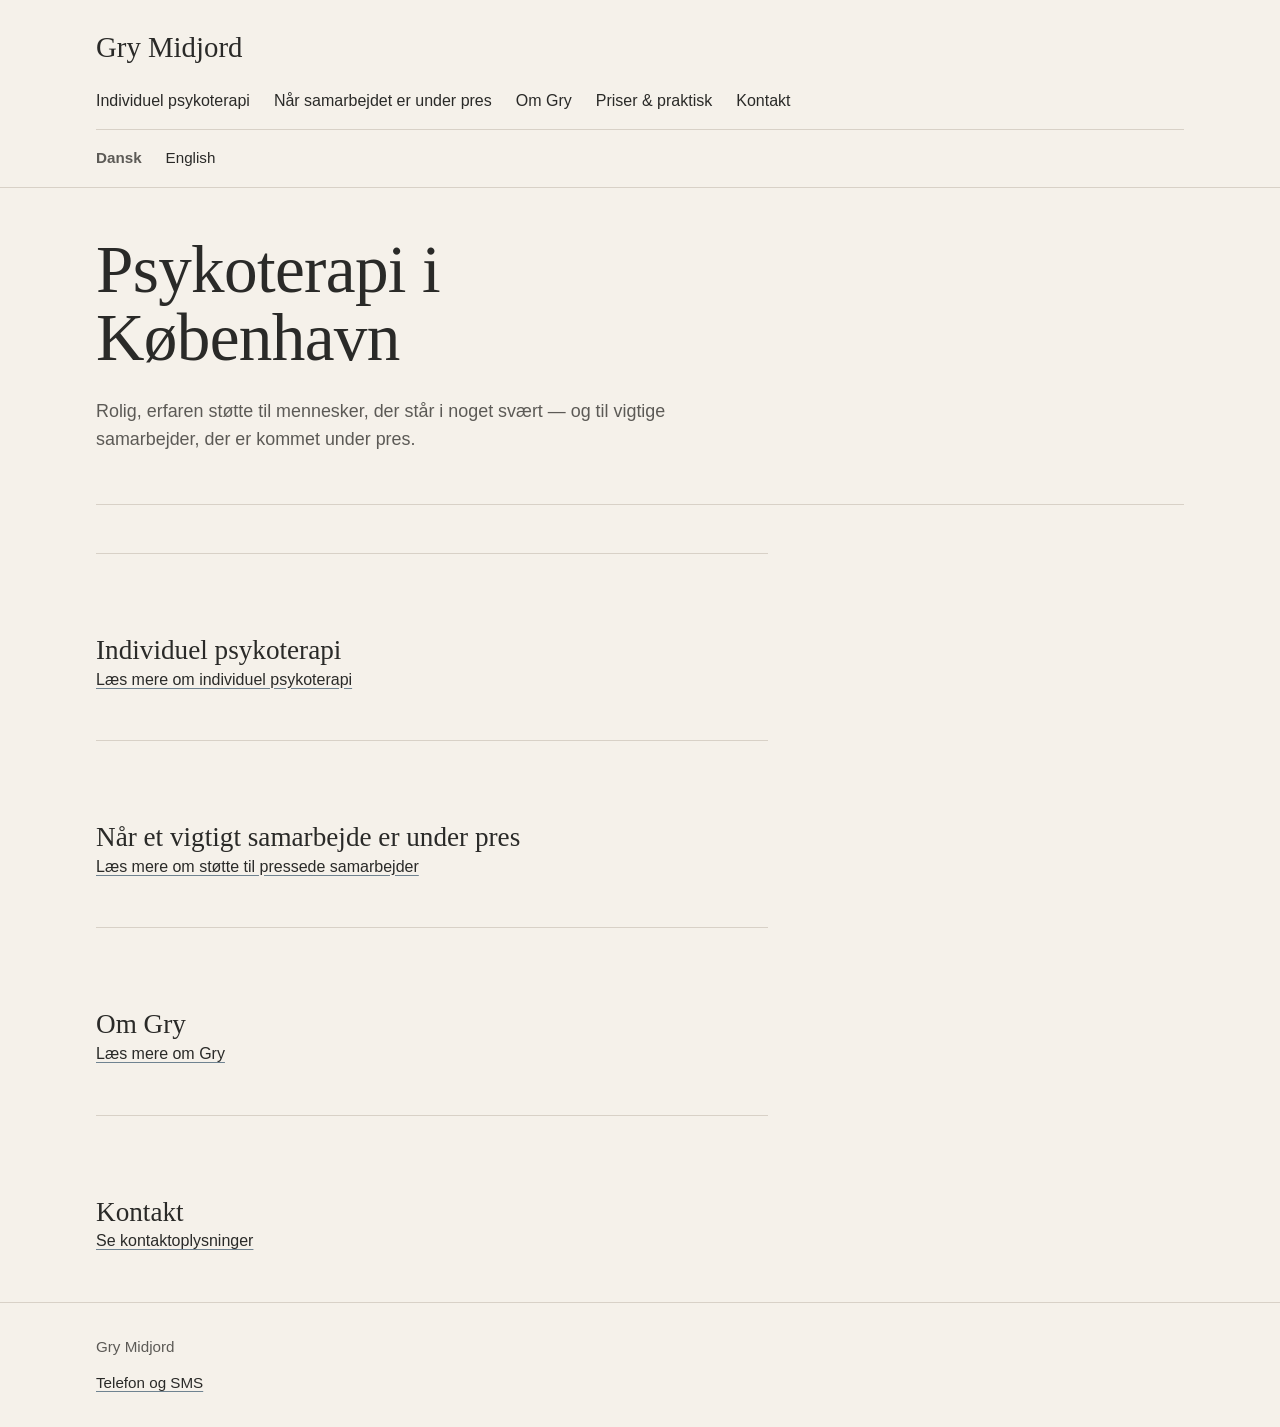
==== index.html @ a0eef8c8 "Update Danish home index.html" ====
<!doctype html>
<html lang="da">
<head>
  <meta charset="utf-8">
  <meta name="viewport" content="width=device-width, initial-scale=1">
  <title>Gry Midjord | Psykoterapi i København</title>
  <meta name="description" content="Psykoterapi i København hos Gry Midjord. Individuel psykoterapi og støtte, når et vigtigt samarbejde er under pres.">
  <link rel="stylesheet" href="assets/css/style.css">
  <link rel="alternate" hreflang="da" href="/">
  <link rel="alternate" hreflang="en" href="/en/">
</head>
<body>
  <div class="site-wrap">
    <header class="site-header">
      <div class="site-header-inner">
        <p class="brand"><a href="index.html">Gry Midjord</a></p>

        <nav class="site-nav" aria-label="Hovednavigation">
          <ul class="site-nav-list">
            <li><a href="psykoterapi-koebenhavn/">Individuel psykoterapi</a></li>
            <li><a href="samarbejde-under-pres/">Når samarbejdet er under pres</a></li>
            <li><a href="om-gry/">Om Gry</a></li>
            <li><a href="priser-praktisk/">Priser &amp; praktisk</a></li>
            <li><a href="kontakt/">Kontakt</a></li>
          </ul>
        </nav>

        <nav class="lang-nav" aria-label="Sprogvalg">
          <ul class="lang-nav-list">
            <li><strong>Dansk</strong></li>
            <li><a href="en/">English</a></li>
          </ul>
        </nav>
      </div>
    </header>

    <main class="site-main">
      <div class="site-main-inner">
        <section class="page-hero">
          <h1 class="page-title">Psykoterapi i København</h1>
          <p class="page-intro">
            Rolig, erfaren støtte til mennesker, der står i noget svært — og til vigtige samarbejder, der er kommet under pres.
          </p>
        </section>

        <section class="content-flow">
          <!-- PASTE APPROVED COPY HERE -->

          <div class="subtle-divider">
            <h2>Individuel psykoterapi</h2>
            <p><a href="psykoterapi-koebenhavn/">Læs mere om individuel psykoterapi</a></p>
          </div>

          <div class="subtle-divider">
            <h2>Når et vigtigt samarbejde er under pres</h2>
            <p><a href="samarbejde-under-pres/">Læs mere om støtte til pressede samarbejder</a></p>
          </div>

          <div class="subtle-divider">
            <h2>Om Gry</h2>
            <p><a href="om-gry/">Læs mere om Gry</a></p>
          </div>

          <div class="cta-block">
            <h2>Kontakt</h2>
            <p><a href="kontakt/">Se kontaktoplysninger</a></p>
          </div>
        </section>
      </div>
    </main>

    <footer class="site-footer">
      <div class="site-footer-inner">
        <p>Gry Midjord</p>
        <p><a href="kontakt/">Telefon og SMS</a></p>
      </div>
    </footer>
  </div>
</body>
</html>
---- assets/css/style.css ----
:root {
  --bg: #f5f1ea;
  --bg-soft: #ece6dd;
  --text: #2a2a28;
  --text-soft: #5c5a56;
  --accent: #6f8391;
  --line: #d8d1c7;

  --font-heading: Georgia, "Times New Roman", serif;
  --font-body: Arial, Helvetica, sans-serif;

  --space-1: 0.5rem;
  --space-2: 0.75rem;
  --space-3: 1rem;
  --space-4: 1.5rem;
  --space-5: 2rem;
  --space-6: 3rem;
  --space-7: 4rem;

  --container: 68rem;
  --measure: 42rem;
}

*,
*::before,
*::after {
  box-sizing: border-box;
}

html {
  font-size: 16px;
}

body {
  margin: 0;
  background: var(--bg);
  color: var(--text);
  font-family: var(--font-body);
  line-height: 1.6;
}

img {
  display: block;
  max-width: 100%;
  height: auto;
}

a {
  color: var(--text);
  text-decoration-color: var(--accent);
  text-underline-offset: 0.18em;
}

a:hover,
a:focus {
  color: var(--accent);
}

.site-wrap {
  min-height: 100vh;
}

.site-header,
.site-main,
.site-footer {
  padding-left: var(--space-4);
  padding-right: var(--space-4);
}

.site-header-inner,
.site-main-inner,
.site-footer-inner {
  width: min(100%, var(--container));
  margin: 0 auto;
}

.site-header {
  padding-top: var(--space-4);
  padding-bottom: var(--space-3);
  border-bottom: 1px solid var(--line);
}

.brand {
  margin: 0;
  font-family: var(--font-heading);
  font-size: 1.8rem;
  font-weight: normal;
  line-height: 1.1;
}

.brand a {
  text-decoration: none;
  color: var(--text);
}

.site-nav {
  margin-top: var(--space-4);
}

.site-nav-list,
.lang-nav-list {
  list-style: none;
  margin: 0;
  padding: 0;
}

.site-nav-list li + li,
.lang-nav-list li + li {
  margin-top: var(--space-2);
}

.site-nav a,
.lang-nav a {
  text-decoration: none;
}

.lang-nav {
  margin-top: var(--space-4);
  padding-top: var(--space-3);
  border-top: 1px solid var(--line);
  color: var(--text-soft);
  font-size: 0.95rem;
}

.site-main {
  padding-top: var(--space-6);
  padding-bottom: var(--space-6);
}

.page-hero {
  padding-bottom: var(--space-5);
  border-bottom: 1px solid var(--line);
}

.page-title {
  margin: 0;
  max-width: 14ch;
  font-family: var(--font-heading);
  font-size: clamp(2.2rem, 7vw, 4.2rem);
  font-weight: normal;
  line-height: 1.02;
  letter-spacing: -0.01em;
}

.page-intro {
  max-width: var(--measure);
  margin-top: var(--space-4);
  font-size: 1.05rem;
  color: var(--text-soft);
}

.content-flow {
  max-width: var(--measure);
  margin-top: var(--space-6);
}

.content-flow > * + * {
  margin-top: var(--space-4);
}

.content-flow h2 {
  margin-top: var(--space-6);
  margin-bottom: 0;
  font-family: var(--font-heading);
  font-size: 1.7rem;
  font-weight: normal;
  line-height: 1.2;
}

.content-flow h3 {
  margin-top: var(--space-5);
  margin-bottom: 0;
  font-family: var(--font-heading);
  font-size: 1.25rem;
  font-weight: normal;
  line-height: 1.25;
}

.content-flow p,
.content-flow ul {
  margin: 0;
}

.content-flow ul {
  padding-left: 1.2rem;
}

.subtle-divider {
  margin-top: var(--space-6);
  padding-top: var(--space-5);
  border-top: 1px solid var(--line);
}

.portrait-block {
  margin-top: var(--space-6);
}

.portrait-block figure {
  margin: 0;
}

.portrait-block figcaption {
  margin-top: var(--space-2);
  color: var(--text-soft);
  font-size: 0.95rem;
}

.cta-block {
  margin-top: var(--space-6);
  padding-top: var(--space-5);
  border-top: 1px solid var(--line);
}

.cta-block p {
  margin: 0;
}

.site-footer {
  padding-top: var(--space-5);
  padding-bottom: var(--space-5);
  border-top: 1px solid var(--line);
}

.site-footer-inner {
  color: var(--text-soft);
  font-size: 0.95rem;
}

.site-footer-inner p {
  margin: 0;
}

.site-footer-inner p + p {
  margin-top: var(--space-2);
}

@media (min-width: 48rem) {
  .site-header {
    padding-top: var(--space-5);
  }

  .site-nav-list,
  .lang-nav-list {
    display: flex;
    flex-wrap: wrap;
    gap: 1rem 1.5rem;
  }

  .site-nav-list li + li,
  .lang-nav-list li + li {
    margin-top: 0;
  }

  .lang-nav {
    margin-top: var(--space-3);
  }

  .page-intro {
    font-size: 1.12rem;
  }
}
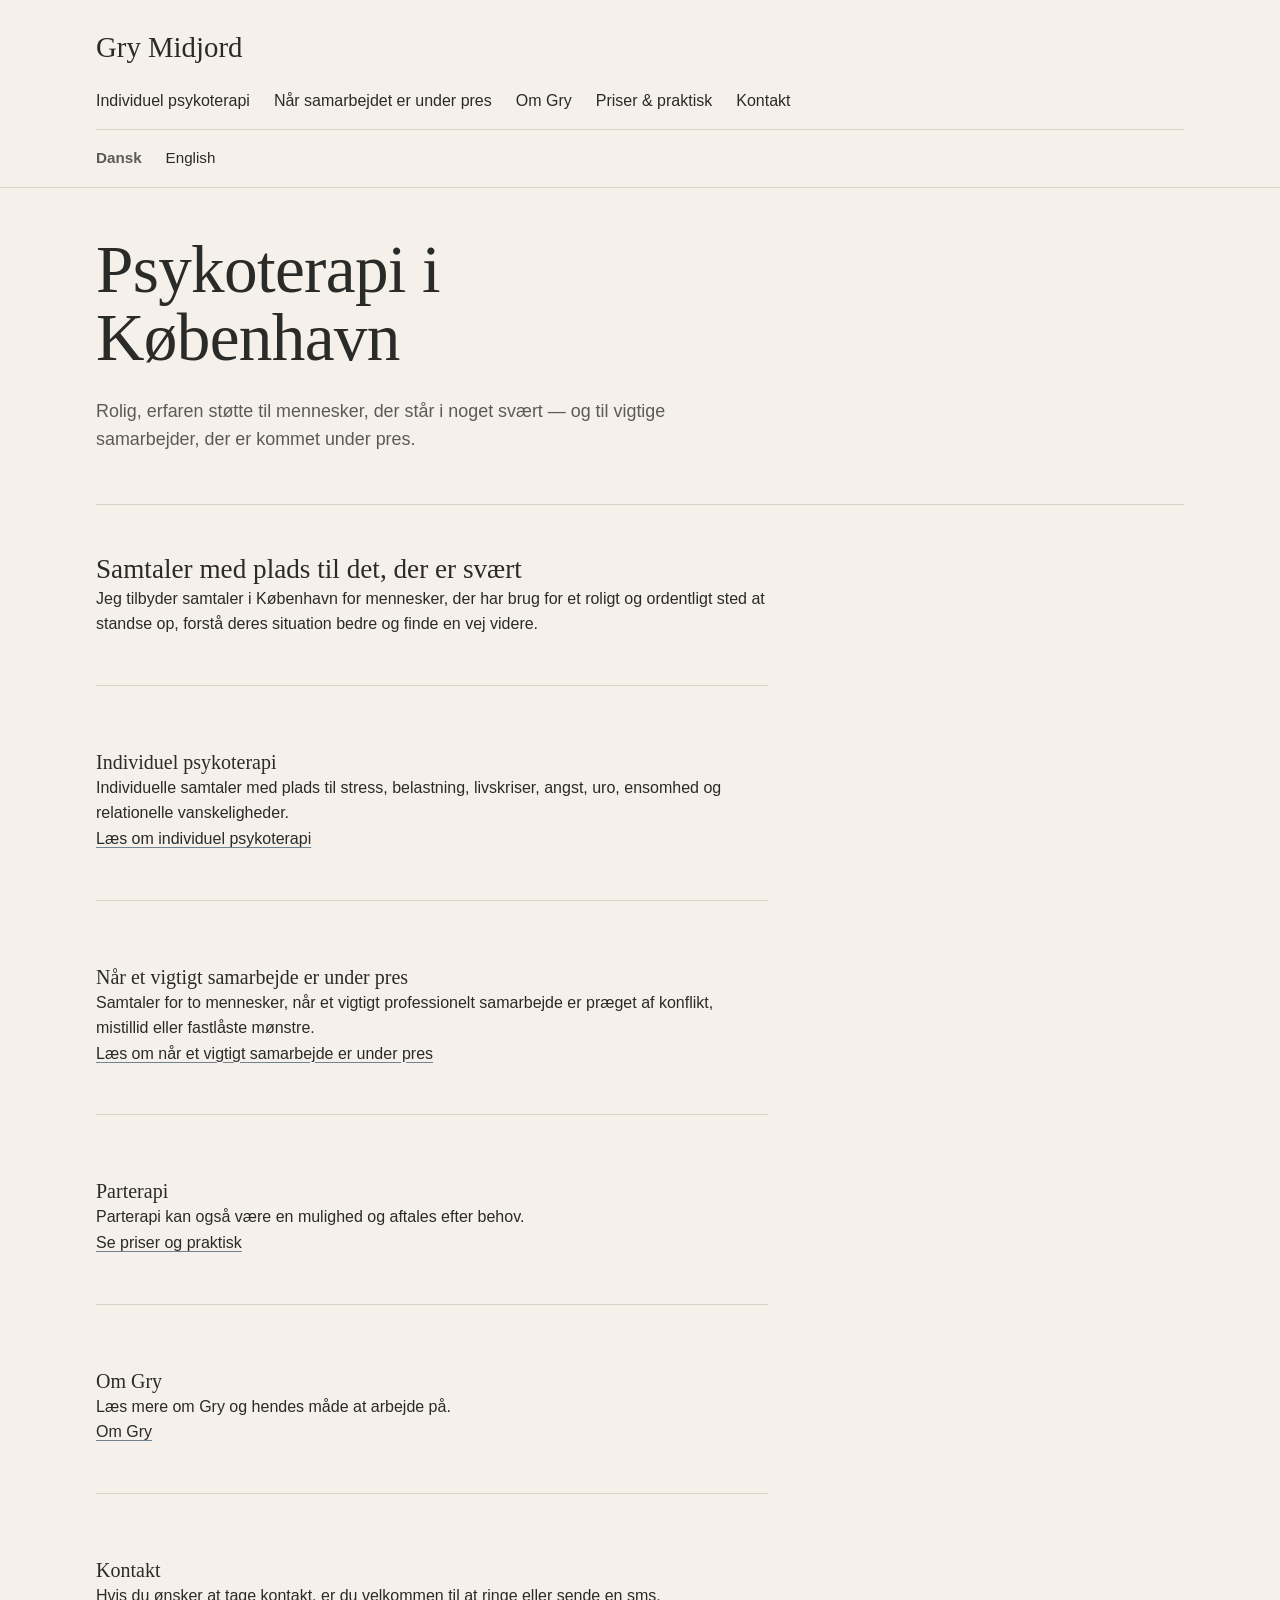
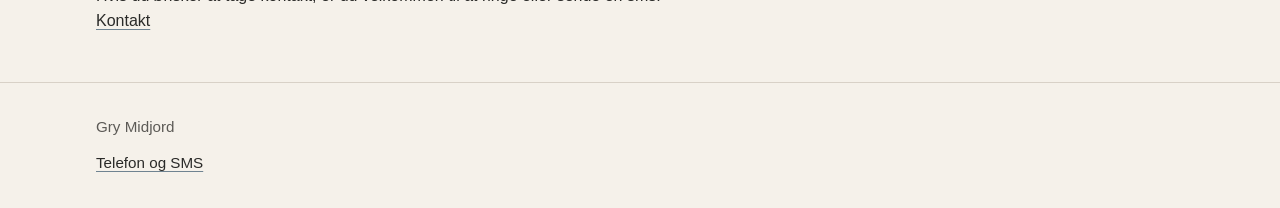
==== commit c641bc4f: "Danish content" ====
--- a/index.html
+++ b/index.html
@@ -44,26 +44,49 @@
         </section>
 
         <section class="content-flow">
-          <!-- PASTE APPROVED COPY HERE -->
+          <h2>Samtaler med plads til det, der er svært</h2>
+          <p>
+            Jeg tilbyder samtaler i København for mennesker, der har brug for et roligt og ordentligt sted at standse op, forstå deres situation bedre og finde en vej videre.
+          </p>
 
           <div class="subtle-divider">
-            <h2>Individuel psykoterapi</h2>
-            <p><a href="psykoterapi-koebenhavn/">Læs mere om individuel psykoterapi</a></p>
+            <h3>Individuel psykoterapi</h3>
+            <p>
+              Individuelle samtaler med plads til stress, belastning, livskriser, angst, uro, ensomhed og relationelle vanskeligheder.
+            </p>
+            <p><a href="psykoterapi-koebenhavn/">Læs om individuel psykoterapi</a></p>
           </div>
 
           <div class="subtle-divider">
-            <h2>Når et vigtigt samarbejde er under pres</h2>
-            <p><a href="samarbejde-under-pres/">Læs mere om støtte til pressede samarbejder</a></p>
+            <h3>Når et vigtigt samarbejde er under pres</h3>
+            <p>
+              Samtaler for to mennesker, når et vigtigt professionelt samarbejde er præget af konflikt, mistillid eller fastlåste mønstre.
+            </p>
+            <p><a href="samarbejde-under-pres/">Læs om når et vigtigt samarbejde er under pres</a></p>
           </div>
 
           <div class="subtle-divider">
-            <h2>Om Gry</h2>
-            <p><a href="om-gry/">Læs mere om Gry</a></p>
+            <h3>Parterapi</h3>
+            <p>
+              Parterapi kan også være en mulighed og aftales efter behov.
+            </p>
+            <p><a href="priser-praktisk/">Se priser og praktisk</a></p>
+          </div>
+
+          <div class="subtle-divider">
+            <h3>Om Gry</h3>
+            <p>
+              Læs mere om Gry og hendes måde at arbejde på.
+            </p>
+            <p><a href="om-gry/">Om Gry</a></p>
           </div>
 
           <div class="cta-block">
-            <h2>Kontakt</h2>
-            <p><a href="kontakt/">Se kontaktoplysninger</a></p>
+            <h3>Kontakt</h3>
+            <p>
+              Hvis du ønsker at tage kontakt, er du velkommen til at ringe eller sende en sms.
+            </p>
+            <p><a href="kontakt/">Kontakt</a></p>
           </div>
         </section>
       </div>
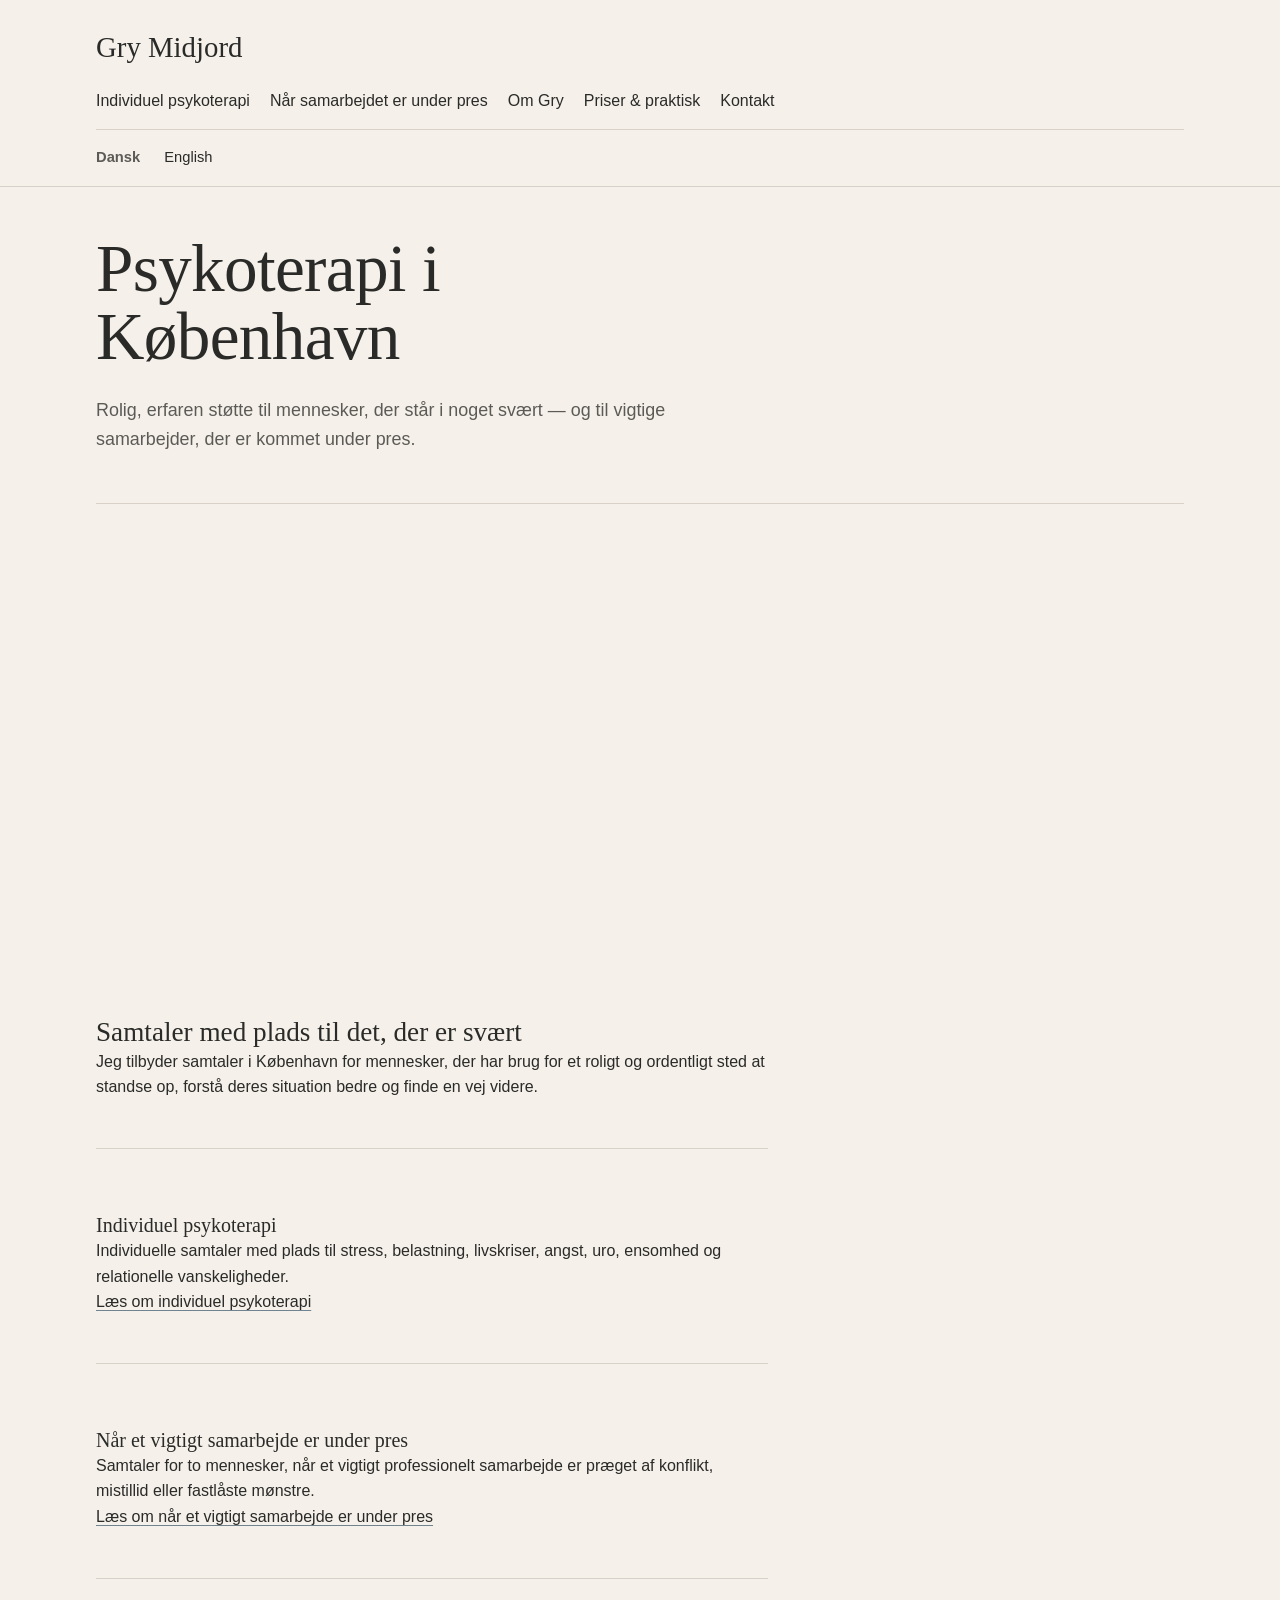
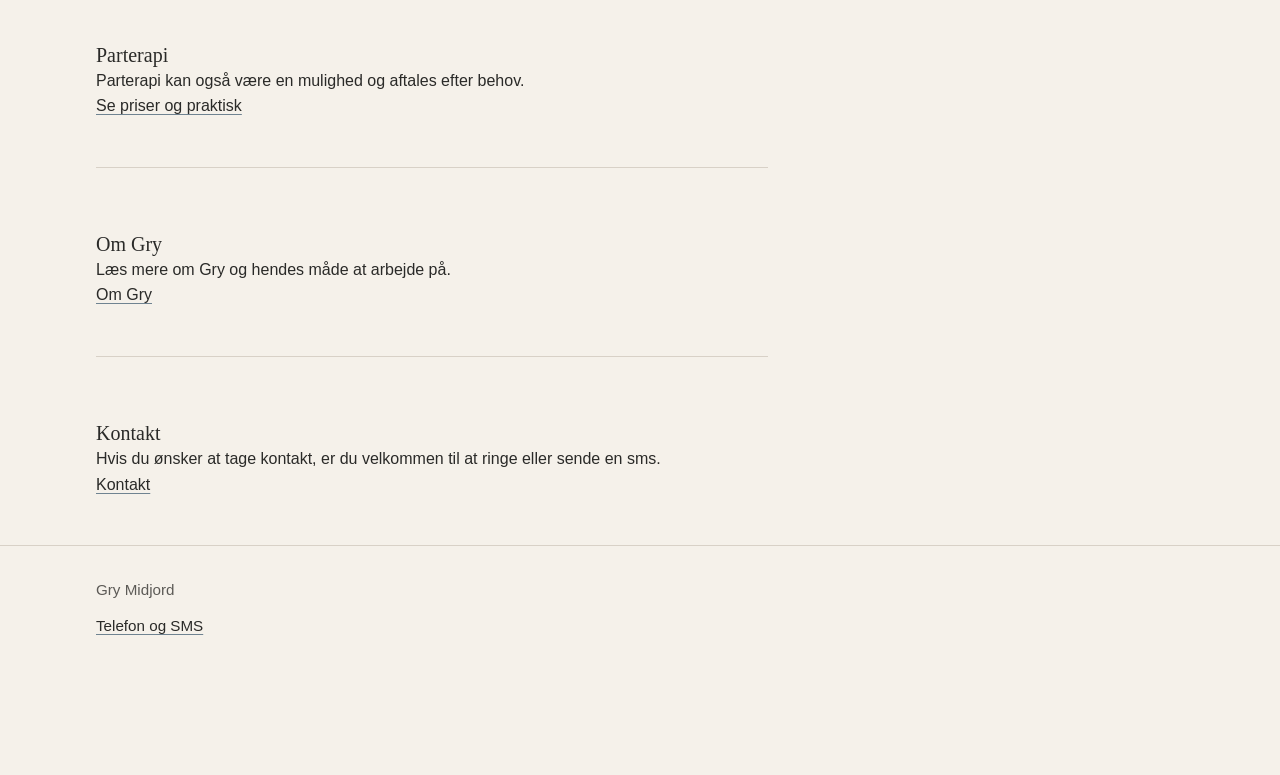
==== commit 0f64db54: "Update index support" ====
--- a/index.html
+++ b/index.html
@@ -42,6 +42,21 @@
             Rolig, erfaren støtte til mennesker, der står i noget svært — og til vigtige samarbejder, der er kommet under pres.
           </p>
         </section>
+
+        <div class="portrait-block hero-portrait">
+          <figure>
+            <picture>
+              <source media="(min-width: 48rem)" srcset="assets/images/gry/gry-home-desktop.webp">
+              <img
+                src="assets/images/gry/gry-home-mobile.webp"
+                alt="Gry Midjord"
+                width="900"
+                height="1125"
+                loading="eager"
+                decoding="async">
+            </picture>
+          </figure>
+        </div>
 
         <section class="content-flow">
           <h2>Samtaler med plads til det, der er svært</h2>
--- a/assets/css/style.css
+++ b/assets/css/style.css
@@ -119,7 +119,7 @@
   padding-top: var(--space-3);
   border-top: 1px solid var(--line);
   color: var(--text-soft);
-  font-size: 0.95rem;
+  font-size: 0.92rem;
 }
 
 .site-main {
@@ -199,6 +199,24 @@
   margin: 0;
 }
 
+.portrait-block picture,
+.portrait-block img {
+  display: block;
+  width: 100%;
+}
+
+.portrait-block img {
+  height: auto;
+}
+
+.hero-portrait {
+  max-width: 26rem;
+}
+
+.about-portrait {
+  max-width: 24rem;
+}
+
 .portrait-block figcaption {
   margin-top: var(--space-2);
   color: var(--text-soft);
@@ -232,6 +250,53 @@
 
 .site-footer-inner p + p {
   margin-top: var(--space-2);
+}
+
+.contact-block {
+  max-width: 32rem;
+}
+
+.contact-actions {
+  display: flex;
+  flex-wrap: wrap;
+  gap: 0.75rem 1.25rem;
+  margin-top: var(--space-2);
+}
+
+.contact-actions a {
+  text-decoration: none;
+}
+
+.address-block p + p {
+  margin-top: var(--space-2);
+}
+
+.orientation-note {
+  color: var(--text-soft);
+  font-size: 0.95rem;
+}
+
+.practical-page {
+  max-width: 38rem;
+}
+
+.practical-page h2 {
+  margin-top: var(--space-6);
+}
+
+.practical-page p + p {
+  margin-top: var(--space-3);
+}
+
+.practical-group {
+  margin-top: var(--space-6);
+  padding-top: var(--space-5);
+}
+
+.closing-block {
+  margin-top: var(--space-6);
+  padding-top: var(--space-5);
+  border-top: 1px solid var(--line);
 }
 
 @media (min-width: 48rem) {
@@ -246,6 +311,10 @@
     gap: 1rem 1.5rem;
   }
 
+  .site-nav-list {
+    gap: 0.9rem 1.25rem;
+  }
+
   .site-nav-list li + li,
   .lang-nav-list li + li {
     margin-top: 0;
@@ -258,4 +327,17 @@
   .page-intro {
     font-size: 1.12rem;
   }
-}
+
+  .hero-portrait {
+    margin-top: var(--space-6);
+    margin-bottom: var(--space-2);
+  }
+
+  .long-read .content-flow {
+    max-width: 38rem;
+  }
+
+  .long-read .content-flow h2 {
+    margin-top: var(--space-7);
+  }
+}
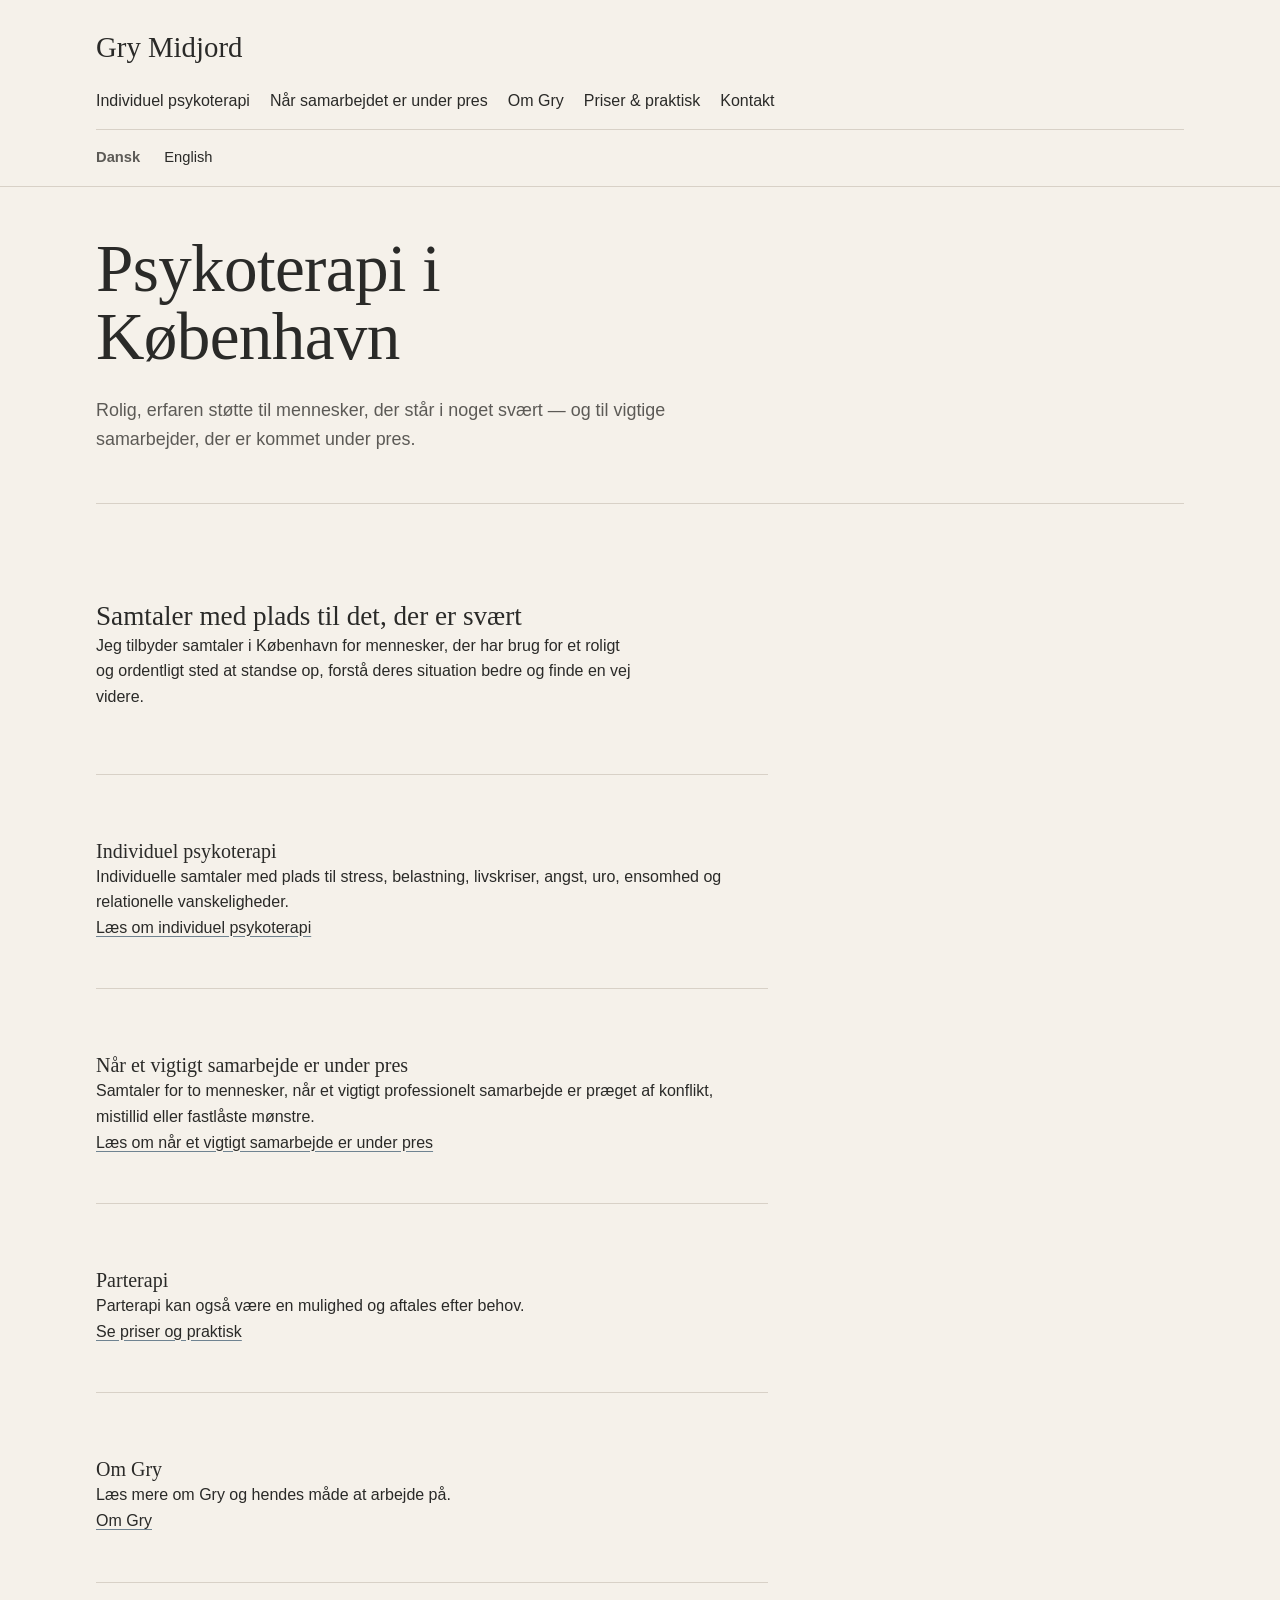
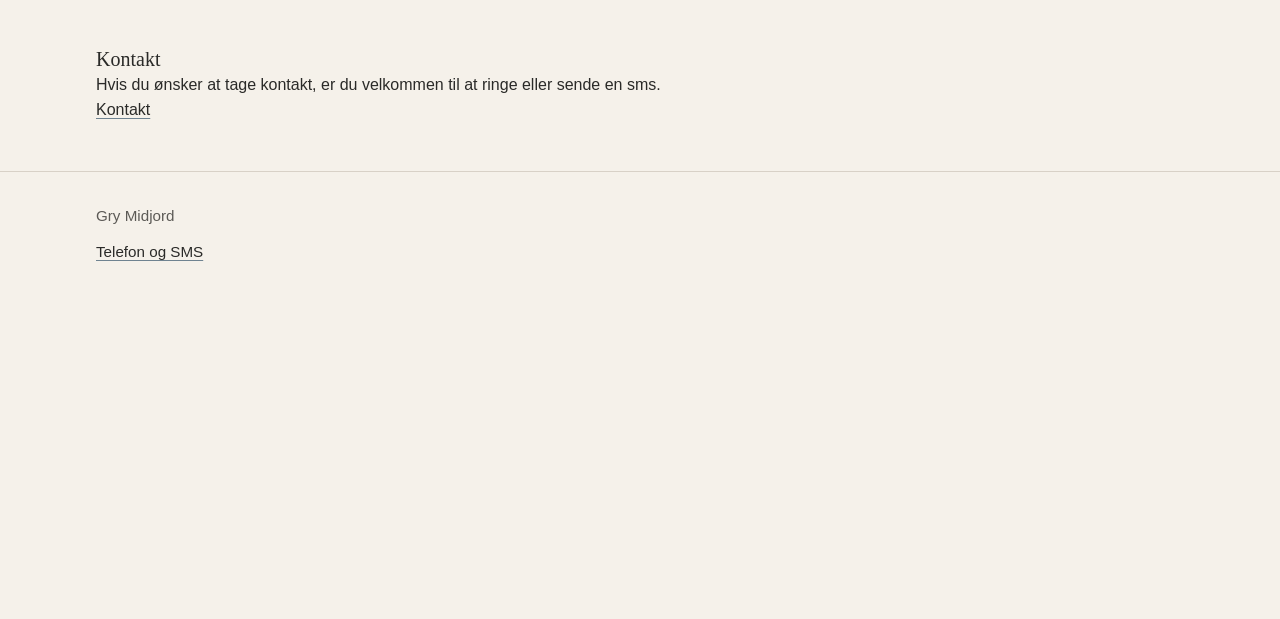
==== commit a7a19033: "Editorial alignment" ====
--- a/index.html
+++ b/index.html
@@ -43,27 +43,31 @@
           </p>
         </section>
 
-        <div class="portrait-block hero-portrait">
-          <figure>
-            <picture>
-              <source media="(min-width: 48rem)" srcset="assets/images/gry/gry-home-desktop.webp">
-              <img
-                src="assets/images/gry/gry-home-mobile.webp"
-                alt="Gry Midjord"
-                width="900"
-                height="1125"
-                loading="eager"
-                decoding="async">
-            </picture>
-          </figure>
+        <div class="home-opening">
+          <div class="portrait-block hero-portrait">
+            <figure>
+              <picture>
+                <source media="(min-width: 48rem)" srcset="assets/images/gry/gry-home-desktop.webp">
+                <img
+                  src="assets/images/gry/gry-home-mobile.webp"
+                  alt="Gry Midjord"
+                  width="900"
+                  height="1125"
+                  loading="eager"
+                  decoding="async">
+              </picture>
+            </figure>
+          </div>
+
+          <section class="content-flow home-opening-text">
+            <h2>Samtaler med plads til det, der er svært</h2>
+            <p>
+              Jeg tilbyder samtaler i København for mennesker, der har brug for et roligt og ordentligt sted at standse op, forstå deres situation bedre og finde en vej videre.
+            </p>
+          </section>
         </div>
 
-        <section class="content-flow">
-          <h2>Samtaler med plads til det, der er svært</h2>
-          <p>
-            Jeg tilbyder samtaler i København for mennesker, der har brug for et roligt og ordentligt sted at standse op, forstå deres situation bedre og finde en vej videre.
-          </p>
-
+        <section class="content-flow home-sections">
           <div class="subtle-divider">
             <h3>Individuel psykoterapi</h3>
             <p>
--- a/assets/css/style.css
+++ b/assets/css/style.css
@@ -209,18 +209,57 @@
   height: auto;
 }
 
-.hero-portrait {
-  max-width: 26rem;
-}
-
+.hero-portrait,
 .about-portrait {
-  max-width: 24rem;
+  max-width: 18rem;
+  margin-left: auto;
+  margin-right: auto;
 }
 
 .portrait-block figcaption {
   margin-top: var(--space-2);
   color: var(--text-soft);
   font-size: 0.95rem;
+}
+
+/* Homepage and Om Gry scoped editorial layout */
+
+.home-opening,
+.about-opening {
+  max-width: var(--measure);
+  margin-top: var(--space-6);
+}
+
+.home-opening .hero-portrait {
+  margin-top: 0;
+}
+
+.home-opening-text {
+  margin-top: var(--space-6);
+}
+
+.about-opening-text p {
+  margin: 0;
+}
+
+.about-opening-text p + p {
+  margin-top: var(--space-4);
+}
+
+.about-opening .about-portrait {
+  margin-top: var(--space-6);
+}
+
+.about-rest {
+  margin-top: var(--space-6);
+}
+
+.about-rest > h2:first-child {
+  margin-top: 0;
+}
+
+.home-sections {
+  margin-top: var(--space-6);
 }
 
 .cta-block {
@@ -329,8 +368,13 @@
   }
 
   .hero-portrait {
-    margin-top: var(--space-6);
-    margin-bottom: var(--space-2);
+    max-width: 24rem;
+    margin-top: 0;
+    margin-bottom: 0;
+  }
+
+  .about-portrait {
+    max-width: 24rem;
   }
 
   .long-read .content-flow {
@@ -341,3 +385,39 @@
     margin-top: var(--space-7);
   }
 }
+
+@media (min-width: 56rem) {
+  .home-opening,
+  .about-opening {
+    max-width: 62rem;
+    display: grid;
+    grid-template-columns: minmax(0, 36rem) minmax(18rem, 24rem);
+    gap: var(--space-7);
+    align-items: start;
+  }
+
+  .home-opening-text,
+  .about-opening-text {
+    grid-column: 1;
+    grid-row: 1;
+  }
+
+  .home-opening-text {
+    margin-top: 0;
+  }
+
+  .home-opening .hero-portrait,
+  .about-opening .about-portrait {
+    grid-column: 2;
+    grid-row: 1;
+    margin-top: 0;
+  }
+
+  .home-sections {
+    margin-top: var(--space-7);
+  }
+
+  .about-rest {
+    margin-top: var(--space-7);
+  }
+}
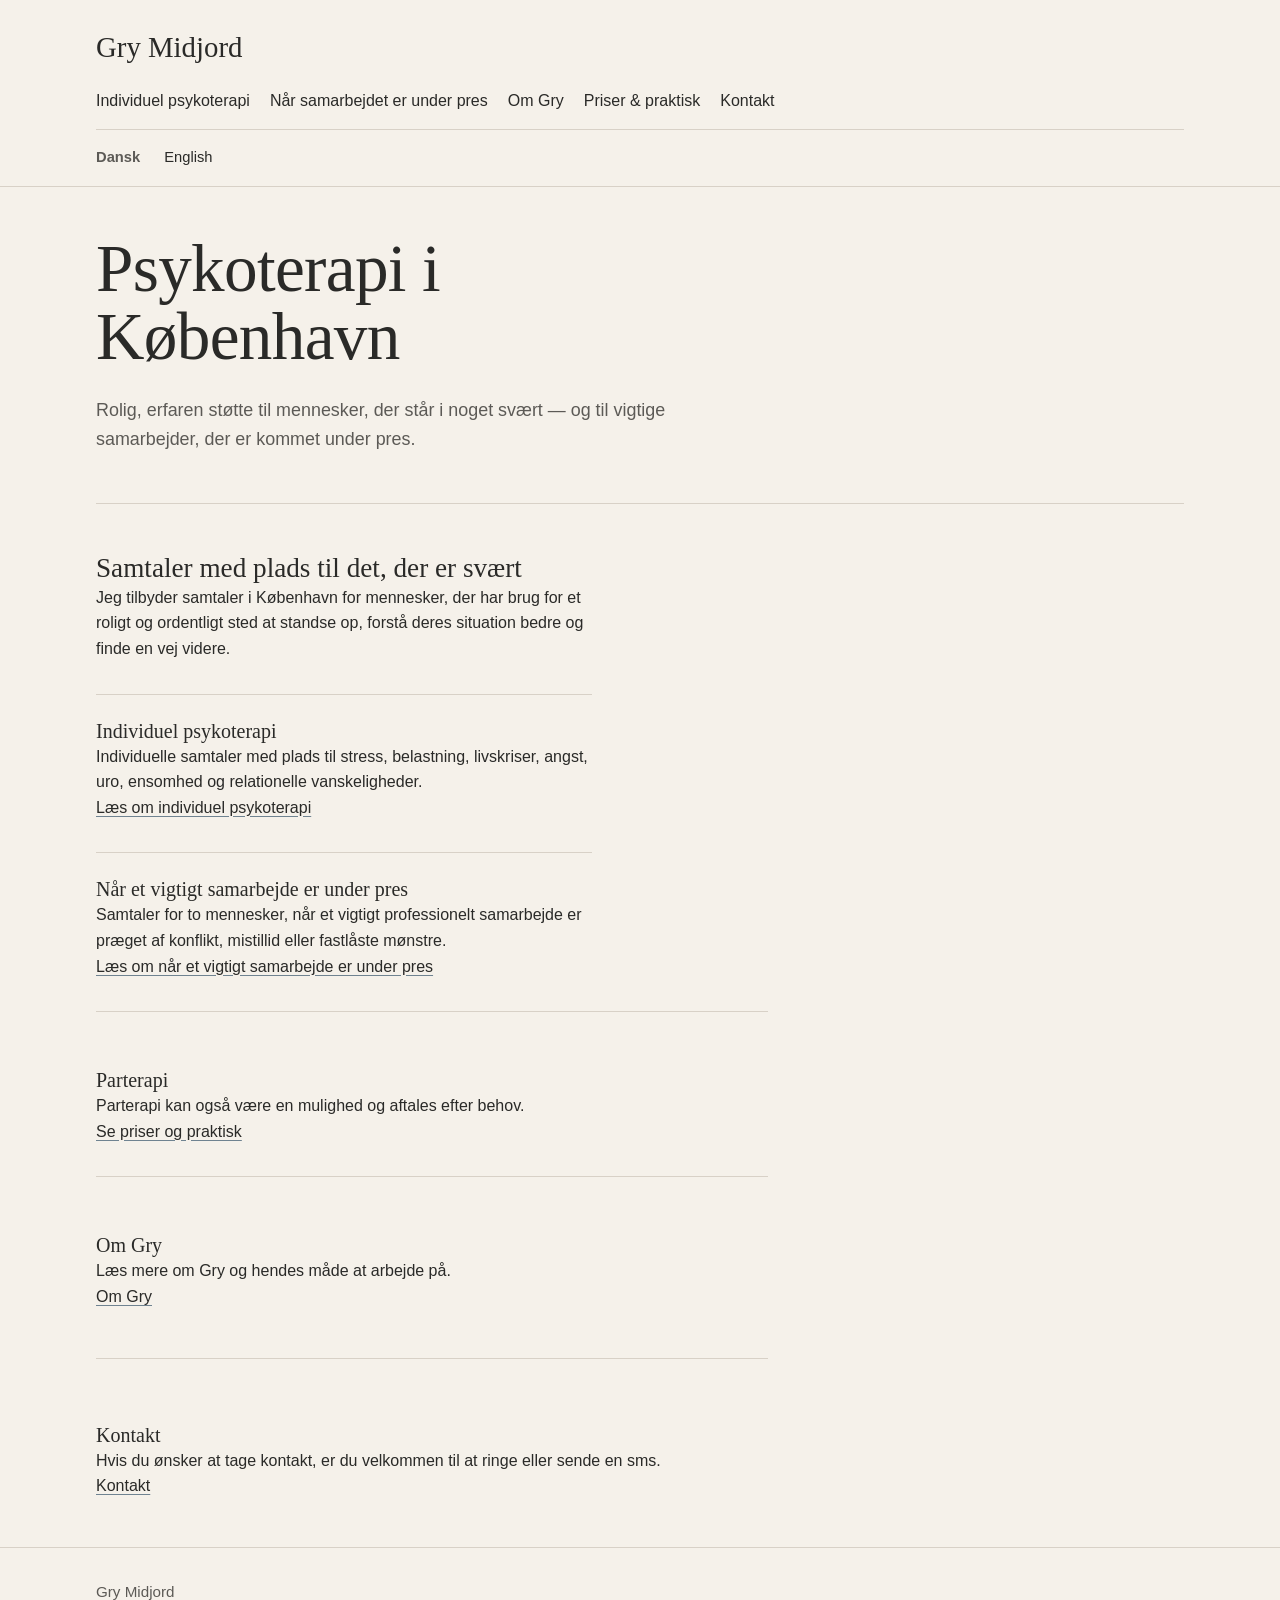
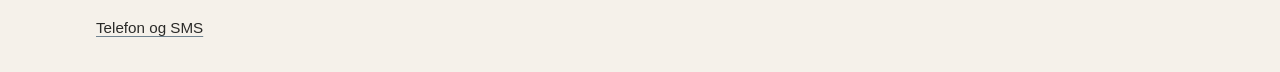
==== commit 7d02ea8c: "Refine desktop editorial portrait flow" ====
--- a/index.html
+++ b/index.html
@@ -43,7 +43,7 @@
           </p>
         </section>
 
-        <div class="home-opening">
+        <section class="home-editorial">
           <div class="portrait-block hero-portrait">
             <figure>
               <picture>
@@ -59,16 +59,14 @@
             </figure>
           </div>
 
-          <section class="content-flow home-opening-text">
+          <div class="content-flow home-opening-text">
             <h2>Samtaler med plads til det, der er svært</h2>
             <p>
               Jeg tilbyder samtaler i København for mennesker, der har brug for et roligt og ordentligt sted at standse op, forstå deres situation bedre og finde en vej videre.
             </p>
-          </section>
-        </div>
+          </div>
 
-        <section class="content-flow home-sections">
-          <div class="subtle-divider">
+          <div class="subtle-divider editorial-section home-primary">
             <h3>Individuel psykoterapi</h3>
             <p>
               Individuelle samtaler med plads til stress, belastning, livskriser, angst, uro, ensomhed og relationelle vanskeligheder.
@@ -76,14 +74,16 @@
             <p><a href="psykoterapi-koebenhavn/">Læs om individuel psykoterapi</a></p>
           </div>
 
-          <div class="subtle-divider">
+          <div class="subtle-divider editorial-section home-secondary">
             <h3>Når et vigtigt samarbejde er under pres</h3>
             <p>
               Samtaler for to mennesker, når et vigtigt professionelt samarbejde er præget af konflikt, mistillid eller fastlåste mønstre.
             </p>
             <p><a href="samarbejde-under-pres/">Læs om når et vigtigt samarbejde er under pres</a></p>
           </div>
+        </section>
 
+        <section class="content-flow home-sections">
           <div class="subtle-divider">
             <h3>Parterapi</h3>
             <p>
--- a/assets/css/style.css
+++ b/assets/css/style.css
@@ -224,18 +224,35 @@
 
 /* Homepage and Om Gry scoped editorial layout */
 
-.home-opening,
-.about-opening {
+.home-editorial,
+.about-editorial {
   max-width: var(--measure);
   margin-top: var(--space-6);
 }
 
-.home-opening .hero-portrait {
+.home-opening-text {
+  margin-top: var(--space-6);
+}
+
+.home-opening-text h2 {
   margin-top: 0;
 }
 
-.home-opening-text {
-  margin-top: var(--space-6);
+.editorial-section h3 {
+  margin-top: 0;
+  margin-bottom: 0;
+  font-family: var(--font-heading);
+  font-size: 1.25rem;
+  font-weight: normal;
+  line-height: 1.25;
+}
+
+.editorial-section p {
+  margin: 0;
+}
+
+.editorial-section > * + * {
+  margin-top: var(--space-3);
 }
 
 .about-opening-text p {
@@ -246,8 +263,29 @@
   margin-top: var(--space-4);
 }
 
-.about-opening .about-portrait {
-  margin-top: var(--space-6);
+.about-editorial .about-portrait {
+  margin-top: var(--space-6);
+}
+
+.about-background {
+  margin-top: var(--space-6);
+}
+
+.about-background h2 {
+  margin-top: 0;
+  margin-bottom: 0;
+  font-family: var(--font-heading);
+  font-size: 1.7rem;
+  font-weight: normal;
+  line-height: 1.2;
+}
+
+.about-background p {
+  margin: 0;
+}
+
+.about-background > * + * {
+  margin-top: var(--space-4);
 }
 
 .about-rest {
@@ -260,6 +298,15 @@
 
 .home-sections {
   margin-top: var(--space-6);
+}
+
+.home-sections .subtle-divider:first-child {
+  margin-top: 0;
+}
+
+.home-sections .subtle-divider {
+  margin-top: var(--space-5);
+  padding-top: var(--space-4);
 }
 
 .cta-block {
@@ -368,13 +415,13 @@
   }
 
   .hero-portrait {
-    max-width: 24rem;
+    max-width: 22rem;
     margin-top: 0;
     margin-bottom: 0;
   }
 
   .about-portrait {
-    max-width: 24rem;
+    max-width: 22rem;
   }
 
   .long-read .content-flow {
@@ -387,37 +434,75 @@
 }
 
 @media (min-width: 56rem) {
-  .home-opening,
-  .about-opening {
-    max-width: 62rem;
+  .home-editorial,
+  .about-editorial {
+    max-width: 51rem;
     display: grid;
-    grid-template-columns: minmax(0, 36rem) minmax(18rem, 24rem);
-    gap: var(--space-7);
+    grid-template-columns: minmax(0, 31rem) minmax(15rem, 17.5rem);
+    column-gap: var(--space-5);
+    row-gap: 0;
     align-items: start;
   }
 
-  .home-opening-text,
+  .home-opening-text {
+    grid-column: 1;
+    grid-row: 1;
+    max-width: 31rem;
+    margin-top: 0;
+  }
+
+  .home-editorial .hero-portrait {
+    grid-column: 2;
+    grid-row: 1 / span 3;
+    max-width: 17.5rem;
+    margin-top: 0;
+    margin-left: 0;
+    margin-right: 0;
+    justify-self: start;
+  }
+
+  .home-primary {
+    grid-column: 1;
+    grid-row: 2;
+  }
+
+  .home-secondary {
+    grid-column: 1;
+    grid-row: 3;
+  }
+
+  .home-editorial .subtle-divider {
+    margin-top: var(--space-5);
+    padding-top: var(--space-4);
+  }
+
+  .home-sections {
+    margin-top: var(--space-5);
+  }
+
   .about-opening-text {
     grid-column: 1;
     grid-row: 1;
-  }
-
-  .home-opening-text {
+    max-width: 31rem;
+  }
+
+  .about-editorial .about-portrait {
+    grid-column: 2;
+    grid-row: 1 / span 2;
+    max-width: 17.5rem;
     margin-top: 0;
-  }
-
-  .home-opening .hero-portrait,
-  .about-opening .about-portrait {
-    grid-column: 2;
-    grid-row: 1;
-    margin-top: 0;
-  }
-
-  .home-sections {
-    margin-top: var(--space-7);
+    margin-left: 0;
+    margin-right: 0;
+    justify-self: start;
+  }
+
+  .about-background {
+    grid-column: 1;
+    grid-row: 2;
+    margin-top: var(--space-5);
   }
 
   .about-rest {
-    margin-top: var(--space-7);
-  }
-}
+    margin-top: var(--space-6);
+  }
+}
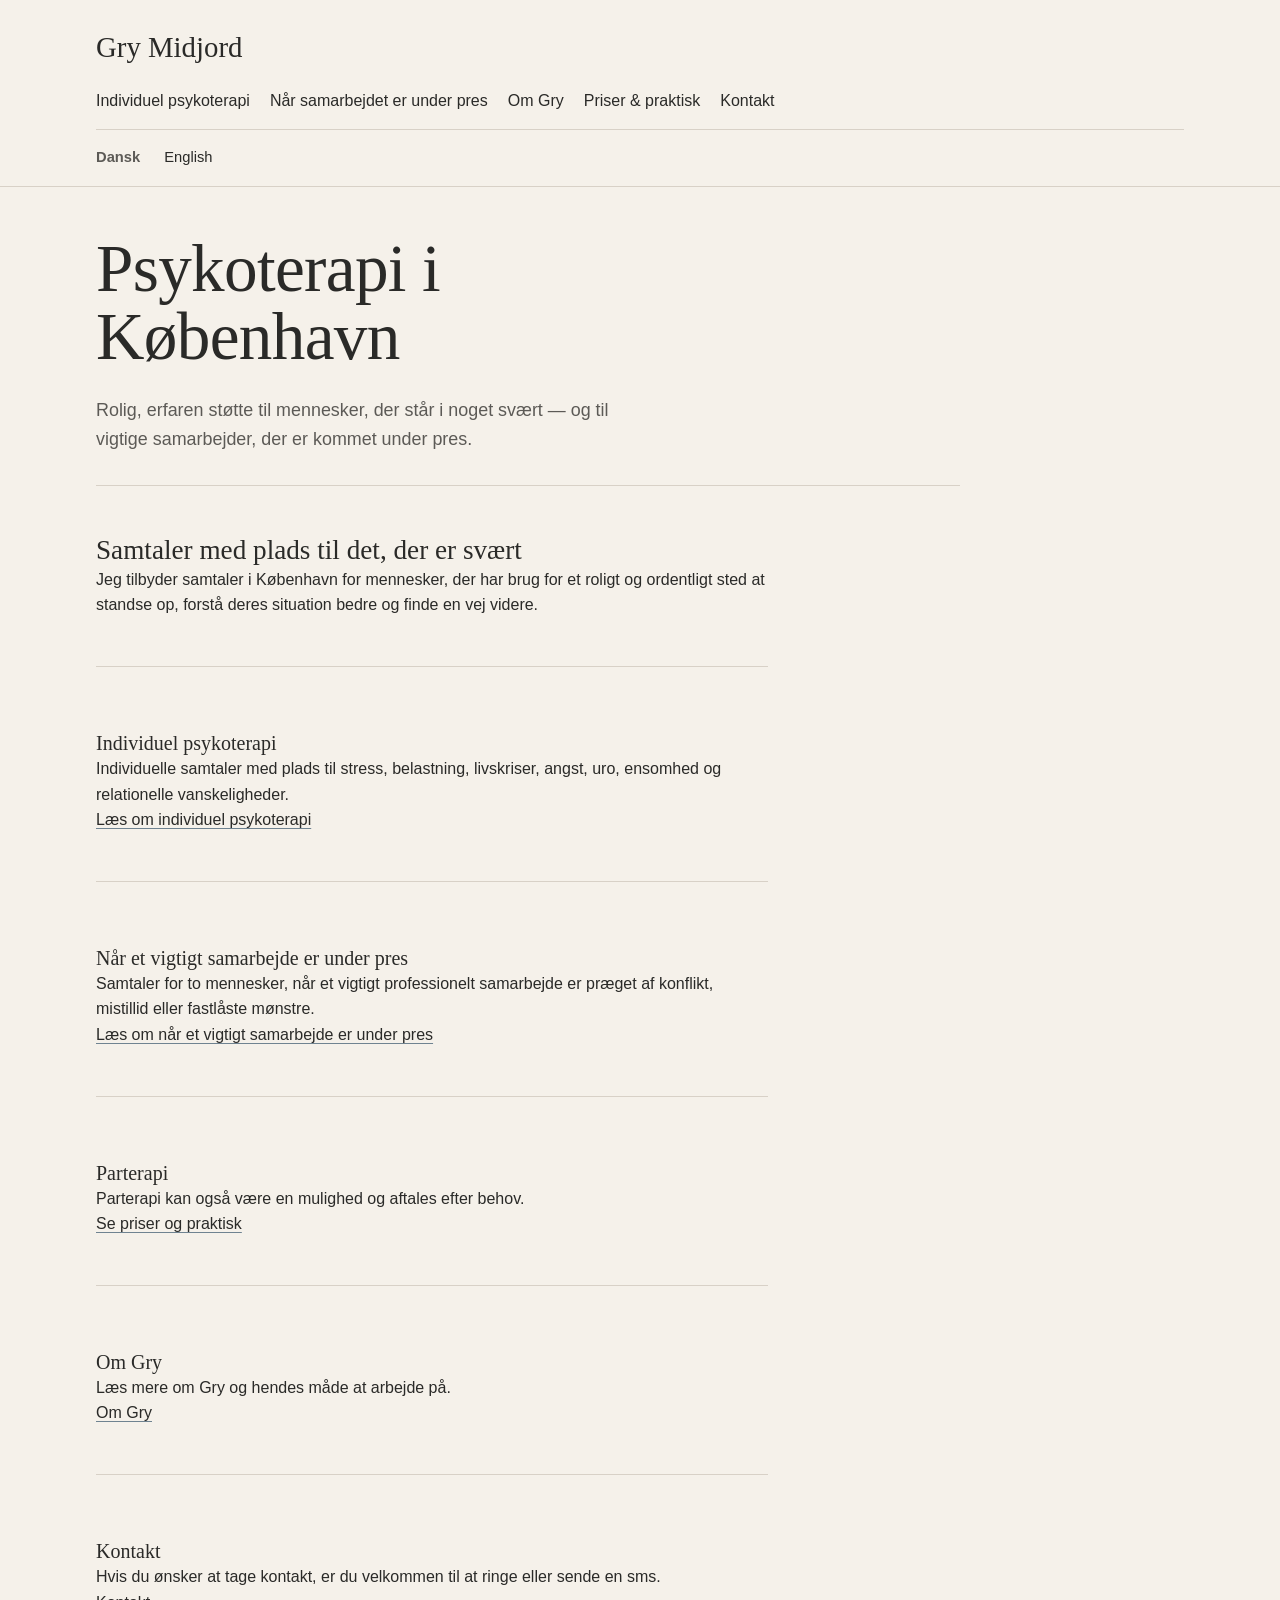
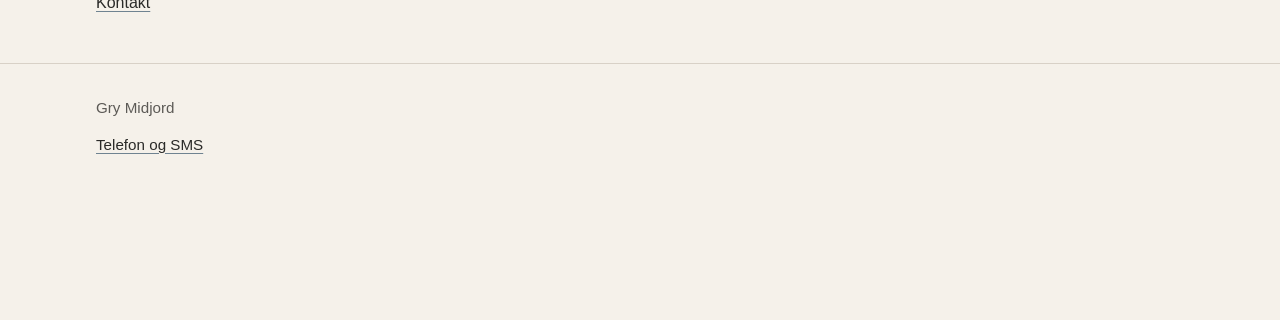
==== commit 625d4042: "Move homepage portrait into hero" ====
--- a/index.html
+++ b/index.html
@@ -36,15 +36,15 @@
 
     <main class="site-main">
       <div class="site-main-inner">
-        <section class="page-hero">
-          <h1 class="page-title">Psykoterapi i København</h1>
-          <p class="page-intro">
-            Rolig, erfaren støtte til mennesker, der står i noget svært — og til vigtige samarbejder, der er kommet under pres.
-          </p>
-        </section>
+        <section class="page-hero portrait-hero home-hero">
+          <div class="portrait-hero-text">
+            <h1 class="page-title">Psykoterapi i København</h1>
+            <p class="page-intro">
+              Rolig, erfaren støtte til mennesker, der står i noget svært — og til vigtige samarbejder, der er kommet under pres.
+            </p>
+          </div>
 
-        <section class="home-editorial">
-          <div class="portrait-block hero-portrait">
+          <div class="portrait-block hero-portrait portrait-hero-image">
             <figure>
               <picture>
                 <source media="(min-width: 48rem)" srcset="assets/images/gry/gry-home-desktop.webp">
@@ -58,15 +58,15 @@
               </picture>
             </figure>
           </div>
+        </section>
 
-          <div class="content-flow home-opening-text">
-            <h2>Samtaler med plads til det, der er svært</h2>
-            <p>
-              Jeg tilbyder samtaler i København for mennesker, der har brug for et roligt og ordentligt sted at standse op, forstå deres situation bedre og finde en vej videre.
-            </p>
-          </div>
+        <section class="content-flow">
+          <h2>Samtaler med plads til det, der er svært</h2>
+          <p>
+            Jeg tilbyder samtaler i København for mennesker, der har brug for et roligt og ordentligt sted at standse op, forstå deres situation bedre og finde en vej videre.
+          </p>
 
-          <div class="subtle-divider editorial-section home-primary">
+          <div class="subtle-divider">
             <h3>Individuel psykoterapi</h3>
             <p>
               Individuelle samtaler med plads til stress, belastning, livskriser, angst, uro, ensomhed og relationelle vanskeligheder.
@@ -74,16 +74,14 @@
             <p><a href="psykoterapi-koebenhavn/">Læs om individuel psykoterapi</a></p>
           </div>
 
-          <div class="subtle-divider editorial-section home-secondary">
+          <div class="subtle-divider">
             <h3>Når et vigtigt samarbejde er under pres</h3>
             <p>
               Samtaler for to mennesker, når et vigtigt professionelt samarbejde er præget af konflikt, mistillid eller fastlåste mønstre.
             </p>
             <p><a href="samarbejde-under-pres/">Læs om når et vigtigt samarbejde er under pres</a></p>
           </div>
-        </section>
 
-        <section class="content-flow home-sections">
           <div class="subtle-divider">
             <h3>Parterapi</h3>
             <p>
--- a/assets/css/style.css
+++ b/assets/css/style.css
@@ -222,7 +222,37 @@
   font-size: 0.95rem;
 }
 
-/* Homepage and Om Gry scoped editorial layout */
+/* Portrait hero layout for Homepage and Om Gry */
+
+.portrait-hero {
+  max-width: var(--measure);
+}
+
+.portrait-hero-text {
+  max-width: var(--measure);
+}
+
+.portrait-hero .page-intro {
+  margin-bottom: 0;
+}
+
+.portrait-hero-image {
+  margin-top: var(--space-5);
+}
+
+.about-hero .about-opening-text {
+  margin-top: var(--space-5);
+}
+
+.about-opening-text p {
+  margin: 0;
+}
+
+.about-opening-text p + p {
+  margin-top: var(--space-4);
+}
+
+/* Legacy editorial classes kept for current English pages until mirrored */
 
 .home-editorial,
 .about-editorial {
@@ -255,14 +285,6 @@
   margin-top: var(--space-3);
 }
 
-.about-opening-text p {
-  margin: 0;
-}
-
-.about-opening-text p + p {
-  margin-top: var(--space-4);
-}
-
 .about-editorial .about-portrait {
   margin-top: var(--space-6);
 }
@@ -434,20 +456,99 @@
 }
 
 @media (min-width: 56rem) {
-  .home-editorial,
-  .about-editorial {
-    max-width: 51rem;
+  .portrait-hero {
     display: grid;
-    grid-template-columns: minmax(0, 31rem) minmax(15rem, 17.5rem);
+    column-gap: var(--space-5);
+    align-items: start;
+    border-bottom: 1px solid var(--line);
+  }
+
+  .page-hero.portrait-hero {
+    padding-bottom: var(--space-5);
+    border-bottom: 1px solid var(--line);
+  }
+
+  .home-hero {
+    max-width: 54rem;
+    grid-template-columns: minmax(0, 1fr) 17.5rem;
+  }
+
+  .about-hero {
+    max-width: 56rem;
+    grid-template-columns: minmax(0, 1fr) 18.5rem;
+  }
+
+  .portrait-hero-text {
+    grid-column: 1;
+    grid-row: 1;
+    max-width: 34rem;
+  }
+
+  .home-hero .portrait-hero-text {
+    max-width: 33rem;
+  }
+
+  .about-hero .portrait-hero-text {
+    max-width: 35rem;
+  }
+
+  .portrait-hero-image {
+    grid-column: 2;
+    grid-row: 1;
+    margin-top: 0;
+    margin-left: 0;
+    margin-right: 0;
+    justify-self: end;
+  }
+
+  .home-hero .portrait-hero-image {
+    max-width: 17.5rem;
+  }
+
+  .about-hero .portrait-hero-image {
+    max-width: 18.5rem;
+  }
+
+  .about-hero .about-opening-text {
+    margin-top: var(--space-4);
+  }
+
+  .home-sections {
+    margin-top: var(--space-5);
+  }
+
+  .about-rest {
+    margin-top: var(--space-6);
+  }
+
+  /* Legacy English support until English pages are mirrored */
+
+  .home-editorial {
+    max-width: 54rem;
+    display: grid;
+    grid-template-columns: minmax(0, 1fr) 17.5rem;
     column-gap: var(--space-5);
     row-gap: 0;
     align-items: start;
   }
 
-  .home-opening-text {
+  .about-editorial {
+    max-width: 56rem;
+    display: grid;
+    grid-template-columns: minmax(0, 1fr) 18.5rem;
+    column-gap: var(--space-5);
+    row-gap: 0;
+    align-items: start;
+  }
+
+  .home-opening-text,
+  .about-opening-text {
     grid-column: 1;
     grid-row: 1;
-    max-width: 31rem;
+    max-width: 32rem;
+  }
+
+  .home-opening-text {
     margin-top: 0;
   }
 
@@ -458,7 +559,17 @@
     margin-top: 0;
     margin-left: 0;
     margin-right: 0;
-    justify-self: start;
+    justify-self: end;
+  }
+
+  .about-editorial .about-portrait {
+    grid-column: 2;
+    grid-row: 1 / span 2;
+    max-width: 18.5rem;
+    margin-top: 0;
+    margin-left: 0;
+    margin-right: 0;
+    justify-self: end;
   }
 
   .home-primary {
@@ -474,26 +585,6 @@
   .home-editorial .subtle-divider {
     margin-top: var(--space-5);
     padding-top: var(--space-4);
-  }
-
-  .home-sections {
-    margin-top: var(--space-5);
-  }
-
-  .about-opening-text {
-    grid-column: 1;
-    grid-row: 1;
-    max-width: 31rem;
-  }
-
-  .about-editorial .about-portrait {
-    grid-column: 2;
-    grid-row: 1 / span 2;
-    max-width: 17.5rem;
-    margin-top: 0;
-    margin-left: 0;
-    margin-right: 0;
-    justify-self: start;
   }
 
   .about-background {
@@ -501,8 +592,4 @@
     grid-row: 2;
     margin-top: var(--space-5);
   }
-
-  .about-rest {
-    margin-top: var(--space-6);
-  }
-}
+}
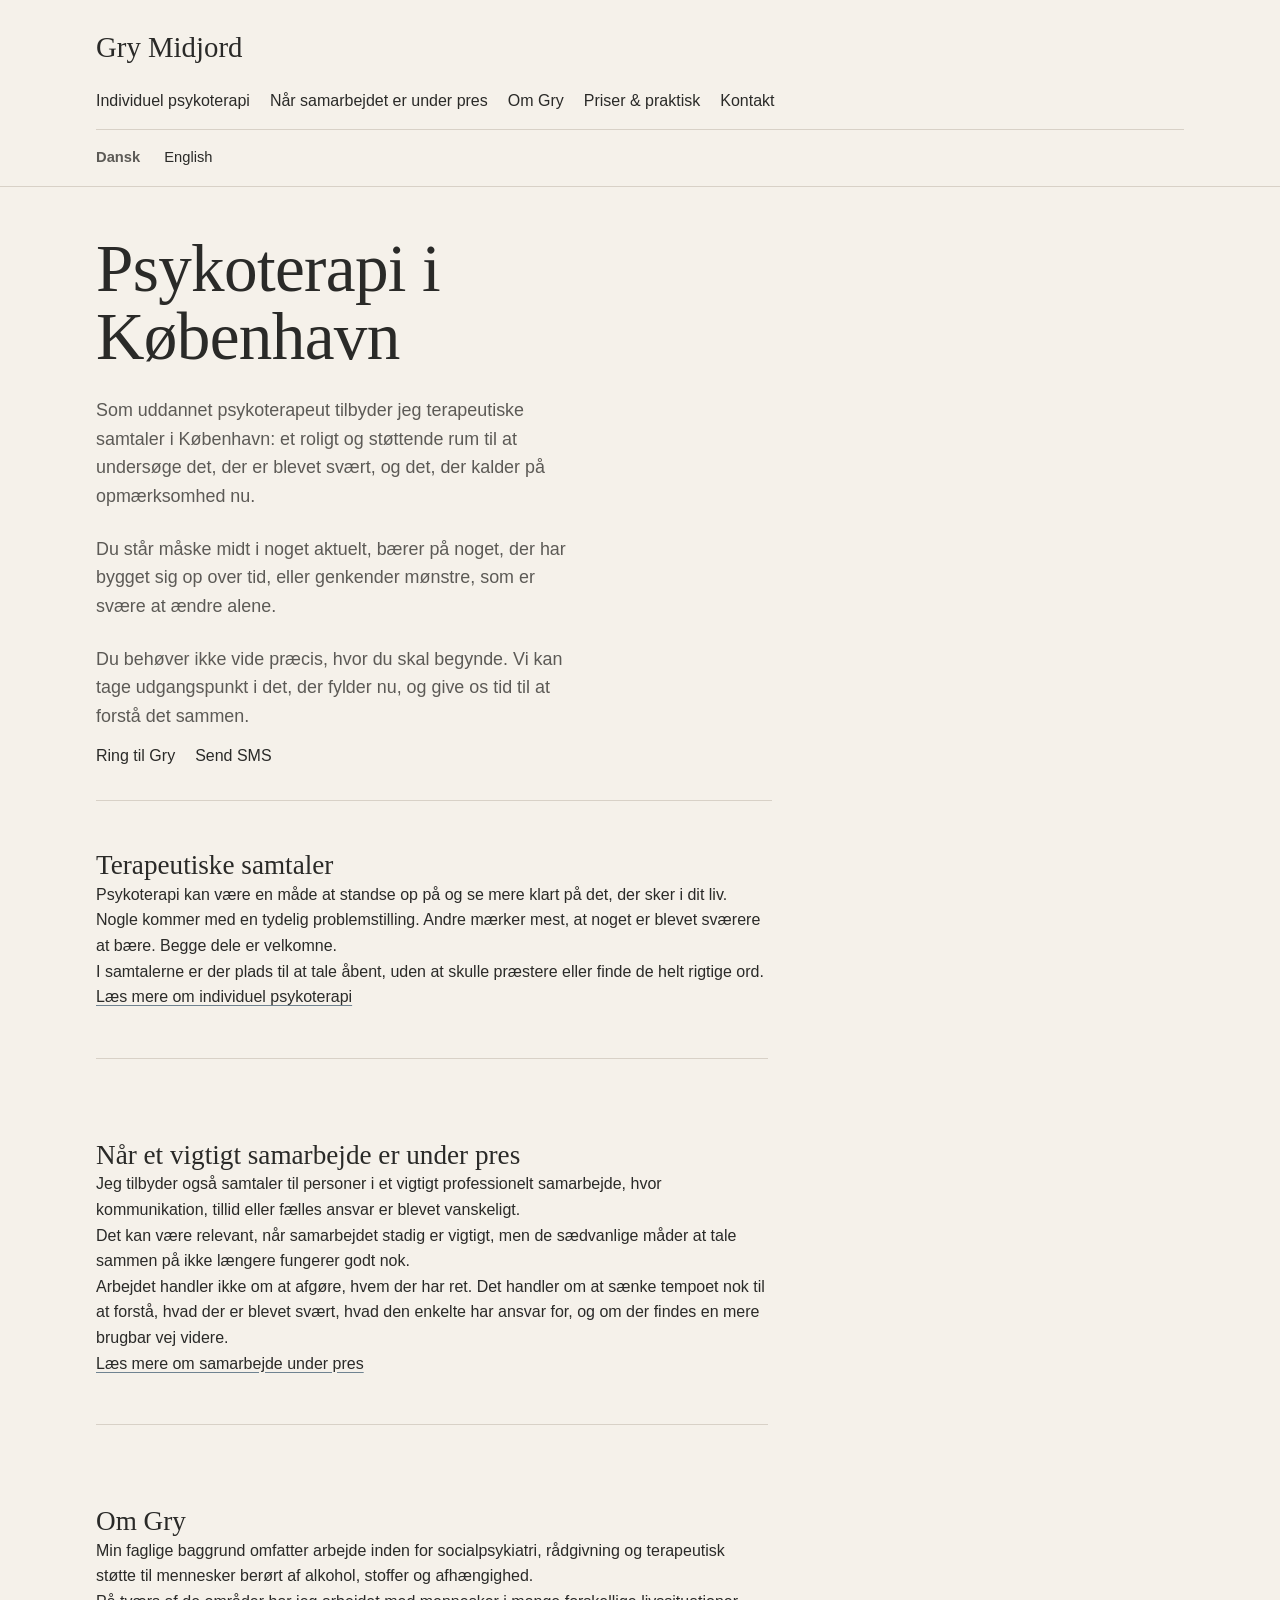
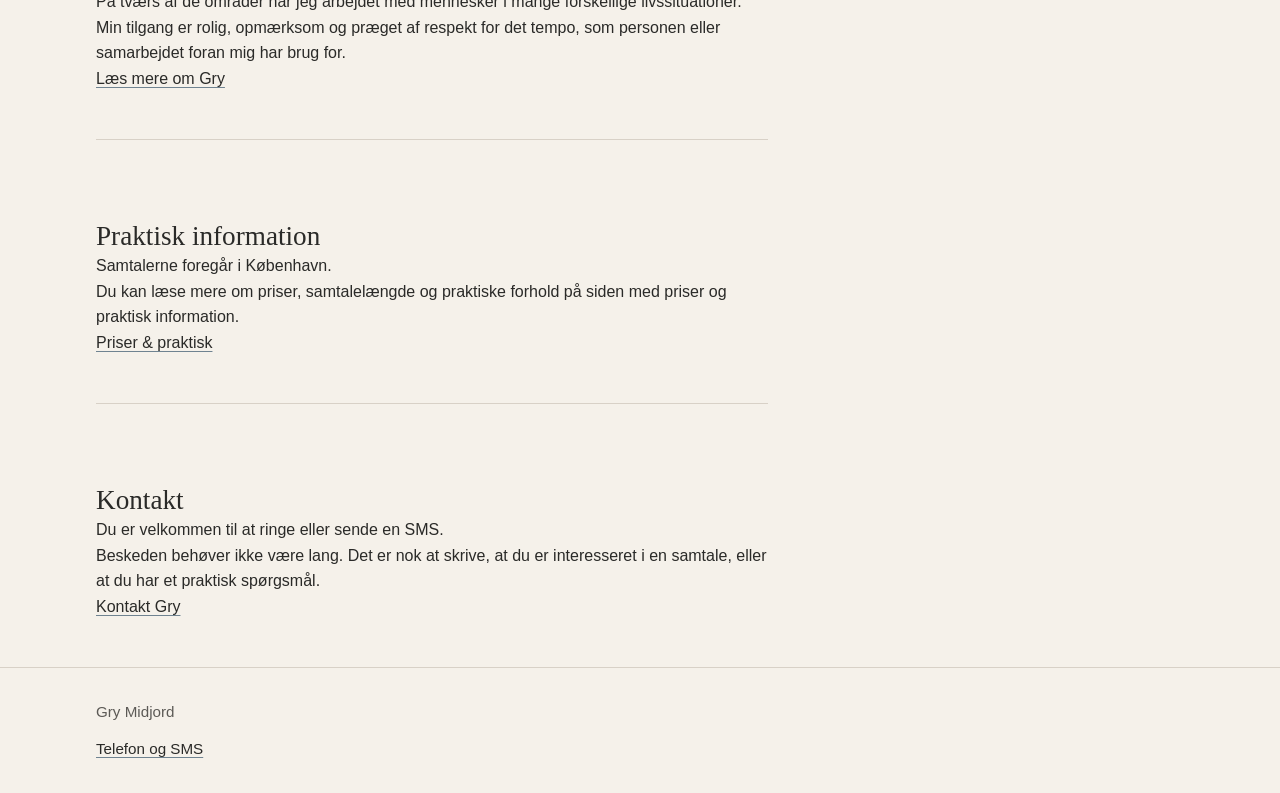
==== commit 0fde9b8e: "Implement approved Danish launch copy" ====
--- a/index.html
+++ b/index.html
@@ -4,7 +4,7 @@
   <meta charset="utf-8">
   <meta name="viewport" content="width=device-width, initial-scale=1">
   <title>Gry Midjord | Psykoterapi i København</title>
-  <meta name="description" content="Psykoterapi i København hos Gry Midjord. Individuel psykoterapi og støtte, når et vigtigt samarbejde er under pres.">
+  <meta name="description" content="Psykoterapi i København hos Gry Midjord. Terapeutiske samtaler, individuel psykoterapi og samtaler når et vigtigt samarbejde er under pres.">
   <link rel="stylesheet" href="assets/css/style.css">
   <link rel="alternate" hreflang="da" href="/">
   <link rel="alternate" hreflang="en" href="/en/">
@@ -39,9 +39,23 @@
         <section class="page-hero portrait-hero home-hero">
           <div class="portrait-hero-text">
             <h1 class="page-title">Psykoterapi i København</h1>
+
             <p class="page-intro">
-              Rolig, erfaren støtte til mennesker, der står i noget svært — og til vigtige samarbejder, der er kommet under pres.
+              Som uddannet psykoterapeut tilbyder jeg terapeutiske samtaler i København: et roligt og støttende rum til at undersøge det, der er blevet svært, og det, der kalder på opmærksomhed nu.
             </p>
+
+            <p class="page-intro">
+              Du står måske midt i noget aktuelt, bærer på noget, der har bygget sig op over tid, eller genkender mønstre, som er svære at ændre alene.
+            </p>
+
+            <p class="page-intro">
+              Du behøver ikke vide præcis, hvor du skal begynde. Vi kan tage udgangspunkt i det, der fylder nu, og give os tid til at forstå det sammen.
+            </p>
+
+            <div class="contact-actions" aria-label="Kontaktmuligheder">
+              <a href="tel:+4526195600">Ring til Gry</a>
+              <a href="sms:+4526195600">Send SMS</a>
+            </div>
           </div>
 
           <div class="portrait-block hero-portrait portrait-hero-image">
@@ -61,49 +75,63 @@
         </section>
 
         <section class="content-flow">
-          <h2>Samtaler med plads til det, der er svært</h2>
+          <h2>Terapeutiske samtaler</h2>
           <p>
-            Jeg tilbyder samtaler i København for mennesker, der har brug for et roligt og ordentligt sted at standse op, forstå deres situation bedre og finde en vej videre.
+            Psykoterapi kan være en måde at standse op på og se mere klart på det, der sker i dit liv.
           </p>
+          <p>
+            Nogle kommer med en tydelig problemstilling. Andre mærker mest, at noget er blevet sværere at bære. Begge dele er velkomne.
+          </p>
+          <p>
+            I samtalerne er der plads til at tale åbent, uden at skulle præstere eller finde de helt rigtige ord.
+          </p>
+          <p><a href="psykoterapi-koebenhavn/">Læs mere om individuel psykoterapi</a></p>
 
           <div class="subtle-divider">
-            <h3>Individuel psykoterapi</h3>
+            <h2>Når et vigtigt samarbejde er under pres</h2>
             <p>
-              Individuelle samtaler med plads til stress, belastning, livskriser, angst, uro, ensomhed og relationelle vanskeligheder.
+              Jeg tilbyder også samtaler til personer i et vigtigt professionelt samarbejde, hvor kommunikation, tillid eller fælles ansvar er blevet vanskeligt.
             </p>
-            <p><a href="psykoterapi-koebenhavn/">Læs om individuel psykoterapi</a></p>
+            <p>
+              Det kan være relevant, når samarbejdet stadig er vigtigt, men de sædvanlige måder at tale sammen på ikke længere fungerer godt nok.
+            </p>
+            <p>
+              Arbejdet handler ikke om at afgøre, hvem der har ret. Det handler om at sænke tempoet nok til at forstå, hvad der er blevet svært, hvad den enkelte har ansvar for, og om der findes en mere brugbar vej videre.
+            </p>
+            <p><a href="samarbejde-under-pres/">Læs mere om samarbejde under pres</a></p>
           </div>
 
           <div class="subtle-divider">
-            <h3>Når et vigtigt samarbejde er under pres</h3>
+            <h2>Om Gry</h2>
             <p>
-              Samtaler for to mennesker, når et vigtigt professionelt samarbejde er præget af konflikt, mistillid eller fastlåste mønstre.
+              Min faglige baggrund omfatter arbejde inden for socialpsykiatri, rådgivning og terapeutisk støtte til mennesker berørt af alkohol, stoffer og afhængighed.
             </p>
-            <p><a href="samarbejde-under-pres/">Læs om når et vigtigt samarbejde er under pres</a></p>
+            <p>
+              På tværs af de områder har jeg arbejdet med mennesker i mange forskellige livssituationer. Min tilgang er rolig, opmærksom og præget af respekt for det tempo, som personen eller samarbejdet foran mig har brug for.
+            </p>
+            <p><a href="om-gry/">Læs mere om Gry</a></p>
           </div>
 
           <div class="subtle-divider">
-            <h3>Parterapi</h3>
+            <h2>Praktisk information</h2>
             <p>
-              Parterapi kan også være en mulighed og aftales efter behov.
+              Samtalerne foregår i København.
             </p>
-            <p><a href="priser-praktisk/">Se priser og praktisk</a></p>
-          </div>
-
-          <div class="subtle-divider">
-            <h3>Om Gry</h3>
             <p>
-              Læs mere om Gry og hendes måde at arbejde på.
+              Du kan læse mere om priser, samtalelængde og praktiske forhold på siden med priser og praktisk information.
             </p>
-            <p><a href="om-gry/">Om Gry</a></p>
+            <p><a href="priser-praktisk/">Priser &amp; praktisk</a></p>
           </div>
 
           <div class="cta-block">
-            <h3>Kontakt</h3>
+            <h2>Kontakt</h2>
             <p>
-              Hvis du ønsker at tage kontakt, er du velkommen til at ringe eller sende en sms.
+              Du er velkommen til at ringe eller sende en SMS.
             </p>
-            <p><a href="kontakt/">Kontakt</a></p>
+            <p>
+              Beskeden behøver ikke være lang. Det er nok at skrive, at du er interesseret i en samtale, eller at du har et praktisk spørgsmål.
+            </p>
+            <p><a href="kontakt/">Kontakt Gry</a></p>
           </div>
         </section>
       </div>
--- a/assets/css/style.css
+++ b/assets/css/style.css
@@ -147,6 +147,7 @@
   margin-top: var(--space-4);
   font-size: 1.05rem;
   color: var(--text-soft);
+  text-wrap: pretty;
 }
 
 .content-flow {
@@ -181,6 +182,10 @@
   margin: 0;
 }
 
+.content-flow p {
+  text-wrap: pretty;
+}
+
 .content-flow ul {
   padding-left: 1.2rem;
 }
@@ -246,13 +251,14 @@
 
 .about-opening-text p {
   margin: 0;
+  text-wrap: pretty;
 }
 
 .about-opening-text p + p {
   margin-top: var(--space-4);
 }
 
-/* Legacy editorial classes kept for current English pages until mirrored */
+/* Legacy editorial classes kept temporarily for current English pages until cleanup */
 
 .home-editorial,
 .about-editorial {
@@ -436,60 +442,44 @@
     font-size: 1.12rem;
   }
 
-  .hero-portrait {
-    max-width: 22rem;
-    margin-top: 0;
-    margin-bottom: 0;
-  }
-
-  .about-portrait {
-    max-width: 22rem;
-  }
-
-  .long-read .content-flow {
-    max-width: 38rem;
-  }
-
-  .long-read .content-flow h2 {
-    margin-top: var(--space-7);
-  }
-}
-
-@media (min-width: 56rem) {
   .portrait-hero {
     display: grid;
-    column-gap: var(--space-5);
+    width: fit-content;
+    max-width: 100%;
+    column-gap: 1rem;
     align-items: start;
-    border-bottom: 1px solid var(--line);
-  }
-
-  .page-hero.portrait-hero {
     padding-bottom: var(--space-5);
     border-bottom: 1px solid var(--line);
   }
 
+  .page-hero.portrait-hero {
+    border-bottom: 1px solid var(--line);
+  }
+
   .home-hero {
-    max-width: 54rem;
-    grid-template-columns: minmax(0, 1fr) 17.5rem;
+    grid-template-columns: minmax(0, 27.5rem) 10rem;
   }
 
   .about-hero {
-    max-width: 56rem;
-    grid-template-columns: minmax(0, 1fr) 18.5rem;
+    grid-template-columns: minmax(0, 27.5rem) 14.75rem;
+    column-gap: 1.25rem;
   }
 
   .portrait-hero-text {
     grid-column: 1;
     grid-row: 1;
-    max-width: 34rem;
   }
 
   .home-hero .portrait-hero-text {
-    max-width: 33rem;
+    max-width: 27.5rem;
   }
 
   .about-hero .portrait-hero-text {
-    max-width: 35rem;
+    max-width: 27.5rem;
+  }
+
+  .home-hero .page-title {
+    max-width: 16.5ch;
   }
 
   .portrait-hero-image {
@@ -499,53 +489,75 @@
     margin-left: 0;
     margin-right: 0;
     justify-self: end;
+    align-self: start;
   }
 
   .home-hero .portrait-hero-image {
-    max-width: 17.5rem;
+    max-width: 10rem;
+    align-self: start;
   }
 
   .about-hero .portrait-hero-image {
-    max-width: 18.5rem;
+    max-width: 14.75rem;
+    align-self: start;
+    margin-top: clamp(4.5rem, 10vw, 6rem);
   }
 
   .about-hero .about-opening-text {
     margin-top: var(--space-4);
   }
 
-  .home-sections {
-    margin-top: var(--space-5);
-  }
-
-  .about-rest {
-    margin-top: var(--space-6);
-  }
-
-  /* Legacy English support until English pages are mirrored */
+  .hero-portrait,
+  .about-portrait {
+    margin-bottom: 0;
+  }
+
+  .long-read .content-flow {
+    max-width: 38rem;
+  }
+
+  .long-read .content-flow h2 {
+    margin-top: var(--space-7);
+  }
+
+  /* Legacy English support until cleanup */
 
   .home-editorial {
-    max-width: 54rem;
+    width: fit-content;
+    max-width: 100%;
     display: grid;
-    grid-template-columns: minmax(0, 1fr) 17.5rem;
-    column-gap: var(--space-5);
+    grid-template-columns: minmax(0, 27.5rem) 10rem;
+    column-gap: 1rem;
     row-gap: 0;
     align-items: start;
   }
 
   .about-editorial {
-    max-width: 56rem;
+    width: fit-content;
+    max-width: 100%;
     display: grid;
-    grid-template-columns: minmax(0, 1fr) 18.5rem;
-    column-gap: var(--space-5);
+    grid-template-columns: minmax(0, 27.5rem) 14.75rem;
+    column-gap: 1.25rem;
     row-gap: 0;
     align-items: start;
   }
 
-  .home-opening-text,
-  .about-opening-text {
+  .home-editorial .home-opening-text,
+  .about-editorial .about-opening-text {
     grid-column: 1;
     grid-row: 1;
-    max-width: 32rem;
+  }
+
+  .home-editorial .home-opening-text {
+    max-width: 27.5rem;
+  }
+
+  .about-editorial .about-opening-text {
+    max-width: 27.5rem;
+  }
+
+  .home-editorial .page-title {
+    max-width: 16.5ch;
   }
 
   .home-opening-text {
@@ -555,21 +567,23 @@
   .home-editorial .hero-portrait {
     grid-column: 2;
     grid-row: 1 / span 3;
-    max-width: 17.5rem;
+    max-width: 10rem;
     margin-top: 0;
     margin-left: 0;
     margin-right: 0;
     justify-self: end;
+    align-self: start;
   }
 
   .about-editorial .about-portrait {
     grid-column: 2;
     grid-row: 1 / span 2;
-    max-width: 18.5rem;
-    margin-top: 0;
+    max-width: 14.75rem;
+    margin-top: clamp(4.5rem, 10vw, 6rem);
     margin-left: 0;
     margin-right: 0;
     justify-self: end;
+    align-self: start;
   }
 
   .home-primary {
@@ -593,3 +607,74 @@
     margin-top: var(--space-5);
   }
 }
+
+@media (min-width: 64rem) {
+  .portrait-hero {
+    column-gap: 1.5rem;
+  }
+
+  .home-hero {
+    grid-template-columns: minmax(0, 30rem) 10.75rem;
+  }
+
+  .about-hero {
+    grid-template-columns: minmax(0, 29rem) 15.5rem;
+    column-gap: 1.25rem;
+  }
+
+  .home-hero .portrait-hero-text {
+    max-width: 30rem;
+  }
+
+  .about-hero .portrait-hero-text {
+    max-width: 29rem;
+  }
+
+  .home-hero .page-title {
+    max-width: 16.5ch;
+  }
+
+  .home-hero .portrait-hero-image {
+    max-width: 10.75rem;
+    align-self: start;
+  }
+
+  .about-hero .portrait-hero-image {
+    max-width: 15.5rem;
+    align-self: start;
+    margin-top: clamp(5.5rem, 10vw, 7.5rem);
+  }
+
+  .home-editorial {
+    grid-template-columns: minmax(0, 30rem) 10.75rem;
+    column-gap: 1.5rem;
+  }
+
+  .about-editorial {
+    grid-template-columns: minmax(0, 29rem) 15.5rem;
+    column-gap: 1.25rem;
+  }
+
+  .home-editorial .home-opening-text {
+    max-width: 30rem;
+  }
+
+  .about-editorial .about-opening-text {
+    max-width: 29rem;
+  }
+
+  .home-editorial .page-title {
+    max-width: 16.5ch;
+  }
+
+  .home-editorial .hero-portrait {
+    max-width: 10.75rem;
+    align-self: start;
+  }
+
+  .about-editorial .about-portrait {
+    max-width: 15.5rem;
+    margin-top: clamp(5.5rem, 10vw, 7.5rem);
+    align-self: start;
+  }
+}
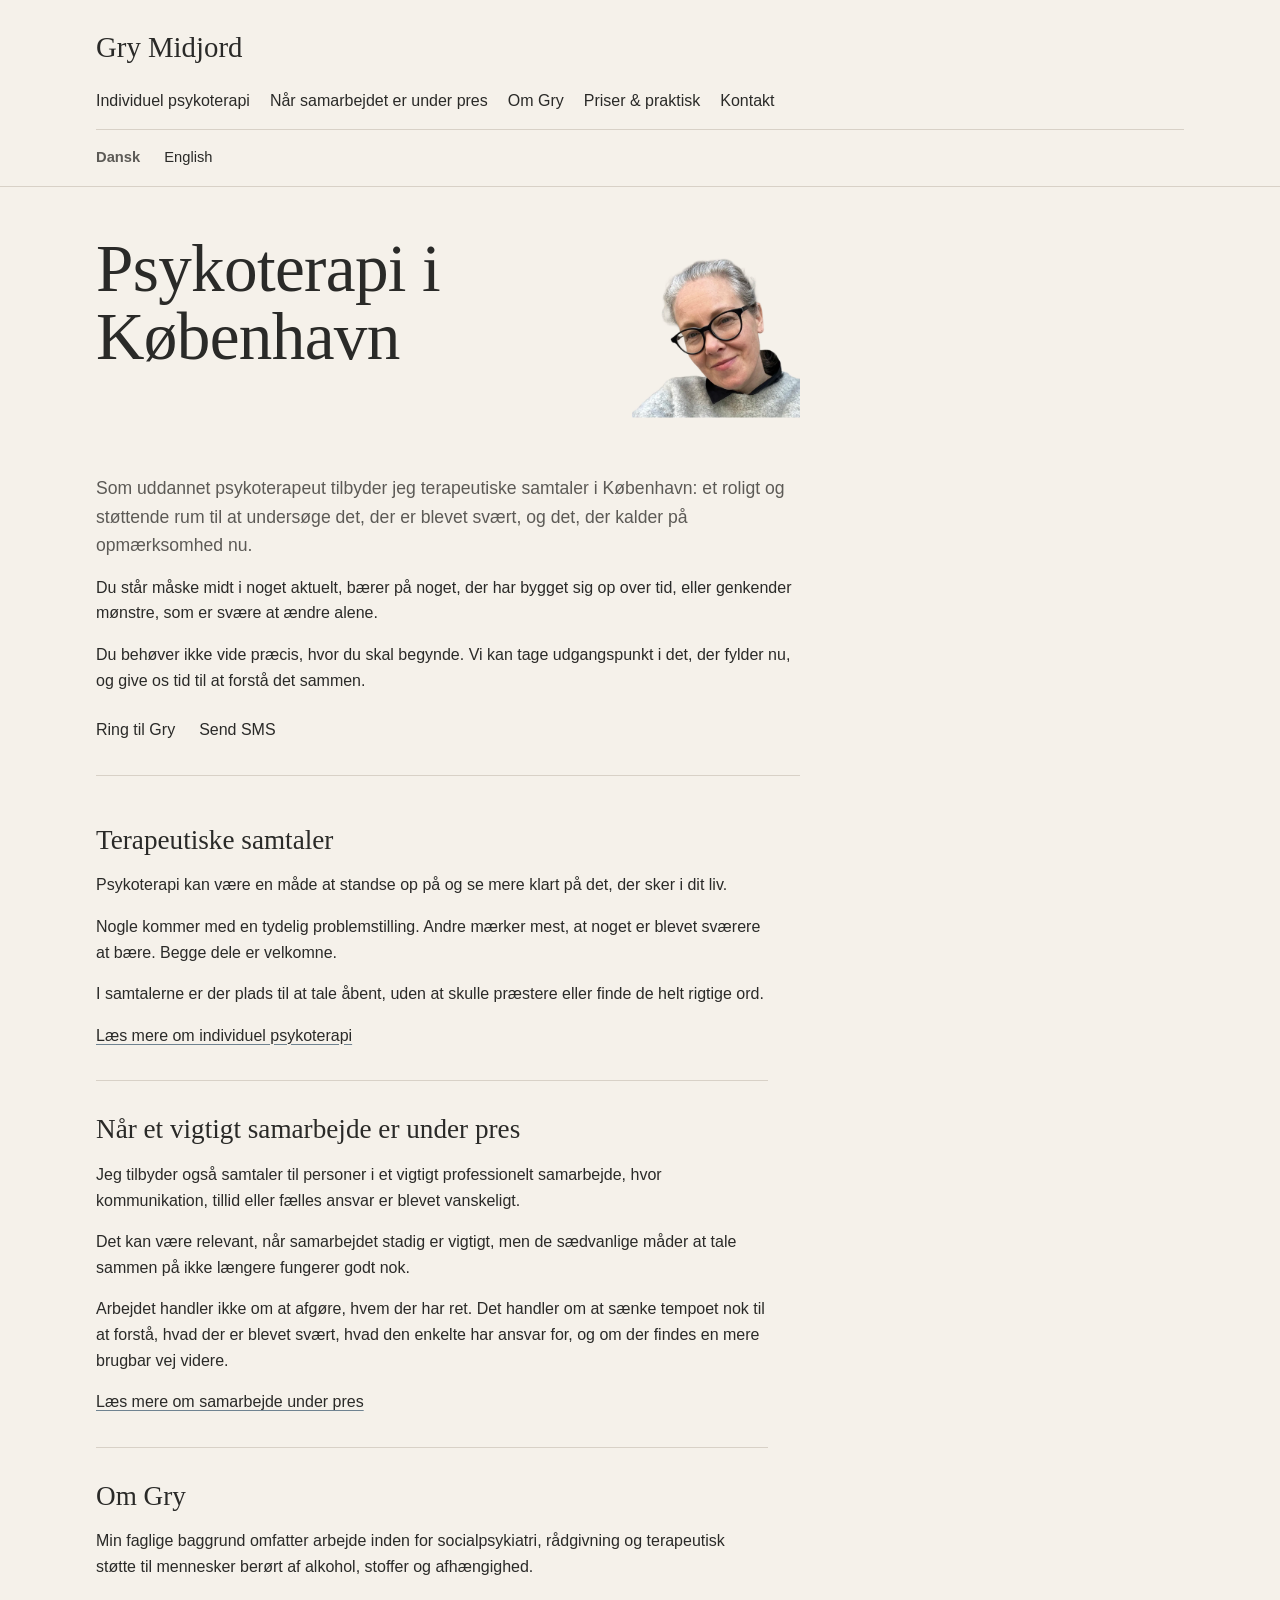
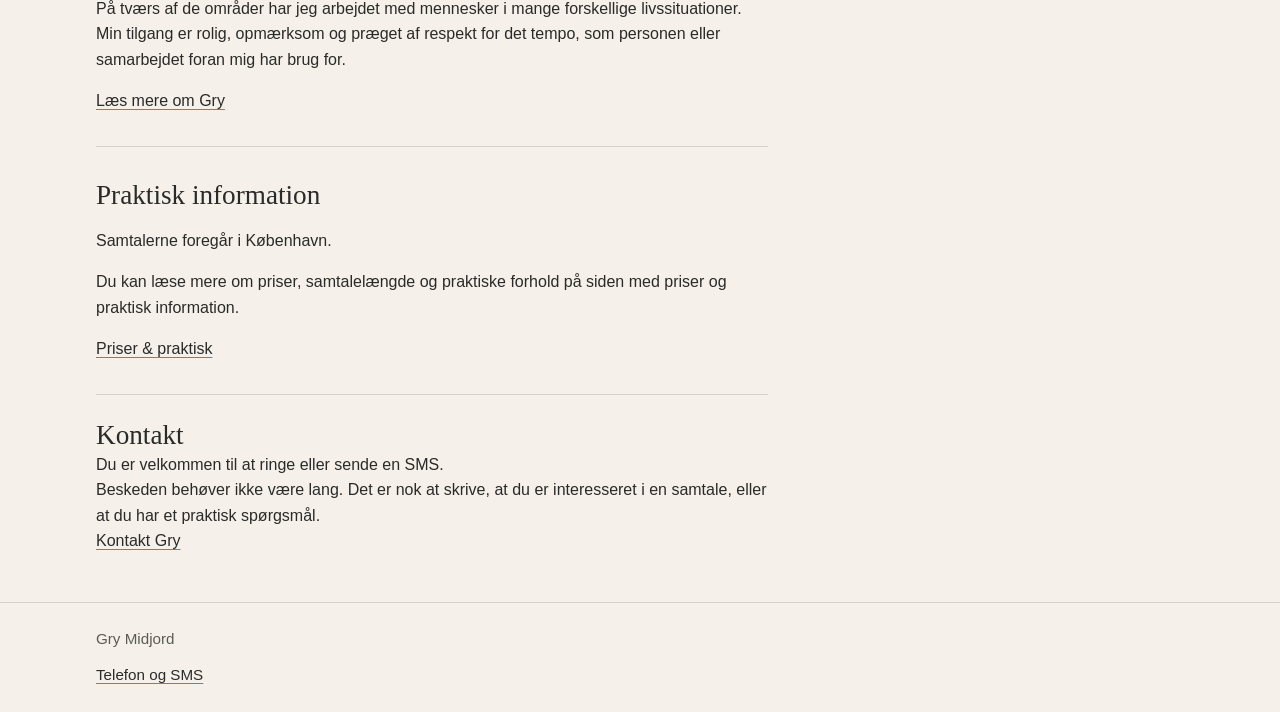
==== commit dccaf146: "Add mobile navigation to Danish pages" ====
--- a/index.html
+++ b/index.html
@@ -13,24 +13,38 @@
   <div class="site-wrap">
     <header class="site-header">
       <div class="site-header-inner">
-        <p class="brand"><a href="index.html">Gry Midjord</a></p>
+        <div class="site-header-top">
+          <p class="brand"><a href="index.html">Gry Midjord</a></p>
 
-        <nav class="site-nav" aria-label="Hovednavigation">
-          <ul class="site-nav-list">
-            <li><a href="psykoterapi-koebenhavn/">Individuel psykoterapi</a></li>
-            <li><a href="samarbejde-under-pres/">Når samarbejdet er under pres</a></li>
-            <li><a href="om-gry/">Om Gry</a></li>
-            <li><a href="priser-praktisk/">Priser &amp; praktisk</a></li>
-            <li><a href="kontakt/">Kontakt</a></li>
-          </ul>
-        </nav>
+          <button
+            class="menu-toggle"
+            type="button"
+            aria-expanded="false"
+            aria-controls="site-menu"
+            data-menu-toggle>
+            <span class="menu-icon" aria-hidden="true"><span></span></span>
+            <span>Menu</span>
+          </button>
+        </div>
 
-        <nav class="lang-nav" aria-label="Sprogvalg">
-          <ul class="lang-nav-list">
-            <li><strong>Dansk</strong></li>
-            <li><a href="en/">English</a></li>
-          </ul>
-        </nav>
+        <div class="site-menu" id="site-menu" data-site-menu>
+          <nav class="site-nav" aria-label="Hovednavigation">
+            <ul class="site-nav-list">
+              <li><a href="psykoterapi-koebenhavn/">Individuel psykoterapi</a></li>
+              <li><a href="samarbejde-under-pres/">Når samarbejdet er under pres</a></li>
+              <li><a href="om-gry/">Om Gry</a></li>
+              <li><a href="priser-praktisk/">Priser &amp; praktisk</a></li>
+              <li><a href="kontakt/">Kontakt</a></li>
+            </ul>
+          </nav>
+
+          <nav class="lang-nav" aria-label="Sprogvalg">
+            <ul class="lang-nav-list">
+              <li><span class="lang-current" aria-current="page">Dansk</span></li>
+              <li><a href="en/">English</a></li>
+            </ul>
+          </nav>
+        </div>
       </div>
     </header>
 
@@ -144,5 +158,7 @@
       </div>
     </footer>
   </div>
+
+  <script src="assets/js/site.js" defer></script>
 </body>
 </html>
--- a/assets/css/style.css
+++ b/assets/css/style.css
@@ -56,6 +56,10 @@
   color: var(--accent);
 }
 
+button {
+  font: inherit;
+}
+
 .site-wrap {
   min-height: 100vh;
 }
@@ -80,6 +84,13 @@
   border-bottom: 1px solid var(--line);
 }
 
+.site-header-top {
+  display: flex;
+  align-items: flex-start;
+  justify-content: space-between;
+  gap: var(--space-4);
+}
+
 .brand {
   margin: 0;
   font-family: var(--font-heading);
@@ -93,8 +104,70 @@
   color: var(--text);
 }
 
+.menu-toggle {
+  display: inline-flex;
+  align-items: center;
+  gap: 0.55rem;
+  margin: 0.15rem 0 0;
+  padding: 0.25rem 0;
+  border: 0;
+  background: transparent;
+  color: var(--text);
+  cursor: pointer;
+  line-height: 1.2;
+}
+
+.menu-toggle:hover,
+.menu-toggle:focus {
+  color: var(--accent);
+}
+
+.menu-icon {
+  position: relative;
+  display: inline-block;
+  width: 1.15rem;
+  height: 0.85rem;
+  flex: 0 0 auto;
+}
+
+.menu-icon span,
+.menu-icon::before,
+.menu-icon::after {
+  position: absolute;
+  left: 0;
+  width: 100%;
+  height: 1px;
+  background: currentColor;
+  content: "";
+}
+
+.menu-icon::before {
+  top: 0;
+}
+
+.menu-icon span {
+  top: 50%;
+  transform: translateY(-50%);
+}
+
+.menu-icon::after {
+  bottom: 0;
+}
+
+.site-menu {
+  margin-top: var(--space-4);
+}
+
+.js .site-menu {
+  display: none;
+}
+
+.js .site-menu.is-open {
+  display: block;
+}
+
 .site-nav {
-  margin-top: var(--space-4);
+  margin-top: 0;
 }
 
 .site-nav-list,
@@ -104,7 +177,10 @@
   padding: 0;
 }
 
-.site-nav-list li + li,
+.site-nav-list li + li {
+  margin-top: var(--space-3);
+}
+
 .lang-nav-list li + li {
   margin-top: var(--space-2);
 }
@@ -122,12 +198,19 @@
   font-size: 0.92rem;
 }
 
+.lang-current,
+.lang-nav strong {
+  color: var(--text-soft);
+  font-weight: 600;
+}
+
 .site-main {
   padding-top: var(--space-6);
   padding-bottom: var(--space-6);
 }
 
 .page-hero {
+  max-width: var(--measure);
   padding-bottom: var(--space-5);
   border-bottom: 1px solid var(--line);
 }
@@ -144,10 +227,21 @@
 
 .page-intro {
   max-width: var(--measure);
+  margin: 0;
   margin-top: var(--space-4);
-  font-size: 1.05rem;
+  font-size: 1.08rem;
   color: var(--text-soft);
   text-wrap: pretty;
+}
+
+.page-hero .page-intro + .page-intro {
+  margin-top: var(--space-3);
+  color: var(--text);
+  font-size: 1rem;
+}
+
+.page-hero .contact-actions {
+  margin-top: var(--space-4);
 }
 
 .content-flow {
@@ -155,13 +249,12 @@
   margin-top: var(--space-6);
 }
 
-.content-flow > * + * {
-  margin-top: var(--space-4);
+.content-flow > * {
+  margin-top: 0;
+  margin-bottom: 0;
 }
 
 .content-flow h2 {
-  margin-top: var(--space-6);
-  margin-bottom: 0;
   font-family: var(--font-heading);
   font-size: 1.7rem;
   font-weight: normal;
@@ -169,8 +262,6 @@
 }
 
 .content-flow h3 {
-  margin-top: var(--space-5);
-  margin-bottom: 0;
   font-family: var(--font-heading);
   font-size: 1.25rem;
   font-weight: normal;
@@ -182,7 +273,8 @@
   margin: 0;
 }
 
-.content-flow p {
+.content-flow p,
+.content-flow li {
   text-wrap: pretty;
 }
 
@@ -190,10 +282,73 @@
   padding-left: 1.2rem;
 }
 
+.content-flow > h2:first-child,
+.content-flow > h3:first-child {
+  margin-top: 0;
+}
+
+.content-flow > h2,
+.content-flow > h3 {
+  margin-top: var(--space-6);
+}
+
+.content-flow > h2 + p,
+.content-flow > h2 + ul,
+.content-flow > h3 + p,
+.content-flow > h3 + ul {
+  margin-top: var(--space-3);
+}
+
+.content-flow > p + p,
+.content-flow > p + ul,
+.content-flow > ul + p {
+  margin-top: var(--space-3);
+}
+
+.content-flow > p + h2,
+.content-flow > ul + h2,
+.content-flow > p + h3,
+.content-flow > ul + h3 {
+  margin-top: var(--space-6);
+}
+
 .subtle-divider {
-  margin-top: var(--space-6);
+  margin-top: var(--space-5);
   padding-top: var(--space-5);
   border-top: 1px solid var(--line);
+}
+
+.subtle-divider > * {
+  margin-top: 0;
+  margin-bottom: 0;
+}
+
+.subtle-divider h2,
+.subtle-divider h3 {
+  font-family: var(--font-heading);
+  font-weight: normal;
+  line-height: 1.2;
+}
+
+.subtle-divider h2 {
+  font-size: 1.7rem;
+}
+
+.subtle-divider h3 {
+  font-size: 1.25rem;
+}
+
+.subtle-divider > h2 + p,
+.subtle-divider > h3 + p,
+.subtle-divider > h2 + ul,
+.subtle-divider > h3 + ul {
+  margin-top: var(--space-3);
+}
+
+.subtle-divider > p + p,
+.subtle-divider > p + ul,
+.subtle-divider > ul + p {
+  margin-top: var(--space-3);
 }
 
 .portrait-block {
@@ -237,10 +392,6 @@
   max-width: var(--measure);
 }
 
-.portrait-hero .page-intro {
-  margin-bottom: 0;
-}
-
 .portrait-hero-image {
   margin-top: var(--space-5);
 }
@@ -255,65 +406,7 @@
 }
 
 .about-opening-text p + p {
-  margin-top: var(--space-4);
-}
-
-/* Legacy editorial classes kept temporarily for current English pages until cleanup */
-
-.home-editorial,
-.about-editorial {
-  max-width: var(--measure);
-  margin-top: var(--space-6);
-}
-
-.home-opening-text {
-  margin-top: var(--space-6);
-}
-
-.home-opening-text h2 {
-  margin-top: 0;
-}
-
-.editorial-section h3 {
-  margin-top: 0;
-  margin-bottom: 0;
-  font-family: var(--font-heading);
-  font-size: 1.25rem;
-  font-weight: normal;
-  line-height: 1.25;
-}
-
-.editorial-section p {
-  margin: 0;
-}
-
-.editorial-section > * + * {
-  margin-top: var(--space-3);
-}
-
-.about-editorial .about-portrait {
-  margin-top: var(--space-6);
-}
-
-.about-background {
-  margin-top: var(--space-6);
-}
-
-.about-background h2 {
-  margin-top: 0;
-  margin-bottom: 0;
-  font-family: var(--font-heading);
-  font-size: 1.7rem;
-  font-weight: normal;
-  line-height: 1.2;
-}
-
-.about-background p {
-  margin: 0;
-}
-
-.about-background > * + * {
-  margin-top: var(--space-4);
+  margin-top: var(--space-3);
 }
 
 .about-rest {
@@ -332,24 +425,24 @@
   margin-top: 0;
 }
 
-.home-sections .subtle-divider {
+.cta-block {
   margin-top: var(--space-5);
   padding-top: var(--space-4);
-}
-
-.cta-block {
-  margin-top: var(--space-6);
-  padding-top: var(--space-5);
   border-top: 1px solid var(--line);
 }
 
-.cta-block p {
-  margin: 0;
+.cta-block > * {
+  margin-top: 0;
+  margin-bottom: 0;
+}
+
+.cta-block > * + * {
+  margin-top: var(--space-3);
 }
 
 .site-footer {
-  padding-top: var(--space-5);
-  padding-bottom: var(--space-5);
+  padding-top: var(--space-4);
+  padding-bottom: var(--space-4);
   border-top: 1px solid var(--line);
 }
 
@@ -367,14 +460,14 @@
 }
 
 .contact-block {
-  max-width: 32rem;
+  max-width: 40rem;
 }
 
 .contact-actions {
   display: flex;
   flex-wrap: wrap;
-  gap: 0.75rem 1.25rem;
-  margin-top: var(--space-2);
+  gap: 0.75rem 1.5rem;
+  margin-top: var(--space-3);
 }
 
 .contact-actions a {
@@ -391,31 +484,61 @@
 }
 
 .practical-page {
-  max-width: 38rem;
+  max-width: 40rem;
 }
 
 .practical-page h2 {
   margin-top: var(--space-6);
 }
 
+.practical-page h2:first-child {
+  margin-top: 0;
+}
+
+.practical-page h2 + p {
+  margin-top: var(--space-3);
+}
+
 .practical-page p + p {
   margin-top: var(--space-3);
 }
 
+.practical-page p strong {
+  font-weight: 700;
+}
+
 .practical-group {
-  margin-top: var(--space-6);
-  padding-top: var(--space-5);
+  margin-top: var(--space-5);
+  padding-top: var(--space-4);
 }
 
 .closing-block {
-  margin-top: var(--space-6);
-  padding-top: var(--space-5);
+  margin-top: var(--space-5);
+  padding-top: var(--space-4);
   border-top: 1px solid var(--line);
 }
 
 @media (min-width: 48rem) {
   .site-header {
     padding-top: var(--space-5);
+  }
+
+  .site-header-top {
+    display: block;
+  }
+
+  .menu-toggle {
+    display: none;
+  }
+
+  .js .site-menu,
+  .js .site-menu.is-open,
+  .site-menu {
+    display: block;
+  }
+
+  .site-menu {
+    margin-top: var(--space-4);
   }
 
   .site-nav-list,
@@ -439,53 +562,66 @@
   }
 
   .page-intro {
-    font-size: 1.12rem;
+    font-size: 1.1rem;
+  }
+
+  .page-hero .page-intro + .page-intro {
+    font-size: 1rem;
   }
 
   .portrait-hero {
     display: grid;
     width: fit-content;
     max-width: 100%;
-    column-gap: 1rem;
+    column-gap: 1.25rem;
     align-items: start;
     padding-bottom: var(--space-5);
     border-bottom: 1px solid var(--line);
   }
 
   .page-hero.portrait-hero {
+    max-width: 100%;
     border-bottom: 1px solid var(--line);
   }
 
   .home-hero {
-    grid-template-columns: minmax(0, 27.5rem) 10rem;
-  }
-
-  .about-hero {
-    grid-template-columns: minmax(0, 27.5rem) 14.75rem;
-    column-gap: 1.25rem;
-  }
-
-  .portrait-hero-text {
+    grid-template-columns: minmax(0, 28rem) 9.75rem;
+  }
+
+  .home-hero .portrait-hero-text {
+    display: contents;
+  }
+
+  .home-hero .page-title {
     grid-column: 1;
     grid-row: 1;
-  }
-
-  .home-hero .portrait-hero-text {
-    max-width: 27.5rem;
+    max-width: 16.5ch;
+  }
+
+  .home-hero .page-intro,
+  .home-hero .contact-actions {
+    grid-column: 1 / -1;
+    max-width: 39rem;
+  }
+
+  .home-hero .page-title + .page-intro {
+    margin-top: var(--space-4);
+  }
+
+  .about-hero {
+    grid-template-columns: minmax(0, 28rem) 14.75rem;
+    column-gap: 1.25rem;
   }
 
   .about-hero .portrait-hero-text {
-    max-width: 27.5rem;
-  }
-
-  .home-hero .page-title {
-    max-width: 16.5ch;
+    grid-column: 1;
+    grid-row: 1;
+    max-width: 28rem;
   }
 
   .portrait-hero-image {
     grid-column: 2;
     grid-row: 1;
-    margin-top: 0;
     margin-left: 0;
     margin-right: 0;
     justify-self: end;
@@ -493,14 +629,13 @@
   }
 
   .home-hero .portrait-hero-image {
-    max-width: 10rem;
-    align-self: start;
+    max-width: 9.75rem;
+    margin-top: 0.25rem;
   }
 
   .about-hero .portrait-hero-image {
     max-width: 14.75rem;
-    align-self: start;
-    margin-top: clamp(4.5rem, 10vw, 6rem);
+    margin-top: var(--space-4);
   }
 
   .about-hero .about-opening-text {
@@ -513,98 +648,15 @@
   }
 
   .long-read .content-flow {
-    max-width: 38rem;
+    max-width: 40rem;
   }
 
   .long-read .content-flow h2 {
-    margin-top: var(--space-7);
-  }
-
-  /* Legacy English support until cleanup */
-
-  .home-editorial {
-    width: fit-content;
-    max-width: 100%;
-    display: grid;
-    grid-template-columns: minmax(0, 27.5rem) 10rem;
-    column-gap: 1rem;
-    row-gap: 0;
-    align-items: start;
-  }
-
-  .about-editorial {
-    width: fit-content;
-    max-width: 100%;
-    display: grid;
-    grid-template-columns: minmax(0, 27.5rem) 14.75rem;
-    column-gap: 1.25rem;
-    row-gap: 0;
-    align-items: start;
-  }
-
-  .home-editorial .home-opening-text,
-  .about-editorial .about-opening-text {
-    grid-column: 1;
-    grid-row: 1;
-  }
-
-  .home-editorial .home-opening-text {
-    max-width: 27.5rem;
-  }
-
-  .about-editorial .about-opening-text {
-    max-width: 27.5rem;
-  }
-
-  .home-editorial .page-title {
-    max-width: 16.5ch;
-  }
-
-  .home-opening-text {
+    margin-top: var(--space-6);
+  }
+
+  .long-read .content-flow h2:first-child {
     margin-top: 0;
-  }
-
-  .home-editorial .hero-portrait {
-    grid-column: 2;
-    grid-row: 1 / span 3;
-    max-width: 10rem;
-    margin-top: 0;
-    margin-left: 0;
-    margin-right: 0;
-    justify-self: end;
-    align-self: start;
-  }
-
-  .about-editorial .about-portrait {
-    grid-column: 2;
-    grid-row: 1 / span 2;
-    max-width: 14.75rem;
-    margin-top: clamp(4.5rem, 10vw, 6rem);
-    margin-left: 0;
-    margin-right: 0;
-    justify-self: end;
-    align-self: start;
-  }
-
-  .home-primary {
-    grid-column: 1;
-    grid-row: 2;
-  }
-
-  .home-secondary {
-    grid-column: 1;
-    grid-row: 3;
-  }
-
-  .home-editorial .subtle-divider {
-    margin-top: var(--space-5);
-    padding-top: var(--space-4);
-  }
-
-  .about-background {
-    grid-column: 1;
-    grid-row: 2;
-    margin-top: var(--space-5);
   }
 }
 
@@ -614,7 +666,17 @@
   }
 
   .home-hero {
-    grid-template-columns: minmax(0, 30rem) 10.75rem;
+    grid-template-columns: minmax(0, 32rem) 10.5rem;
+  }
+
+  .home-hero .page-intro,
+  .home-hero .contact-actions {
+    max-width: 43.5rem;
+  }
+
+  .home-hero .portrait-hero-image {
+    max-width: 10.5rem;
+    margin-top: 0.35rem;
   }
 
   .about-hero {
@@ -622,59 +684,12 @@
     column-gap: 1.25rem;
   }
 
-  .home-hero .portrait-hero-text {
-    max-width: 30rem;
-  }
-
   .about-hero .portrait-hero-text {
     max-width: 29rem;
   }
 
-  .home-hero .page-title {
-    max-width: 16.5ch;
-  }
-
-  .home-hero .portrait-hero-image {
-    max-width: 10.75rem;
-    align-self: start;
-  }
-
   .about-hero .portrait-hero-image {
     max-width: 15.5rem;
-    align-self: start;
-    margin-top: clamp(5.5rem, 10vw, 7.5rem);
-  }
-
-  .home-editorial {
-    grid-template-columns: minmax(0, 30rem) 10.75rem;
-    column-gap: 1.5rem;
-  }
-
-  .about-editorial {
-    grid-template-columns: minmax(0, 29rem) 15.5rem;
-    column-gap: 1.25rem;
-  }
-
-  .home-editorial .home-opening-text {
-    max-width: 30rem;
-  }
-
-  .about-editorial .about-opening-text {
-    max-width: 29rem;
-  }
-
-  .home-editorial .page-title {
-    max-width: 16.5ch;
-  }
-
-  .home-editorial .hero-portrait {
-    max-width: 10.75rem;
-    align-self: start;
-  }
-
-  .about-editorial .about-portrait {
-    max-width: 15.5rem;
-    margin-top: clamp(5.5rem, 10vw, 7.5rem);
-    align-self: start;
-  }
-}
+    margin-top: var(--space-4);
+  }
+}
